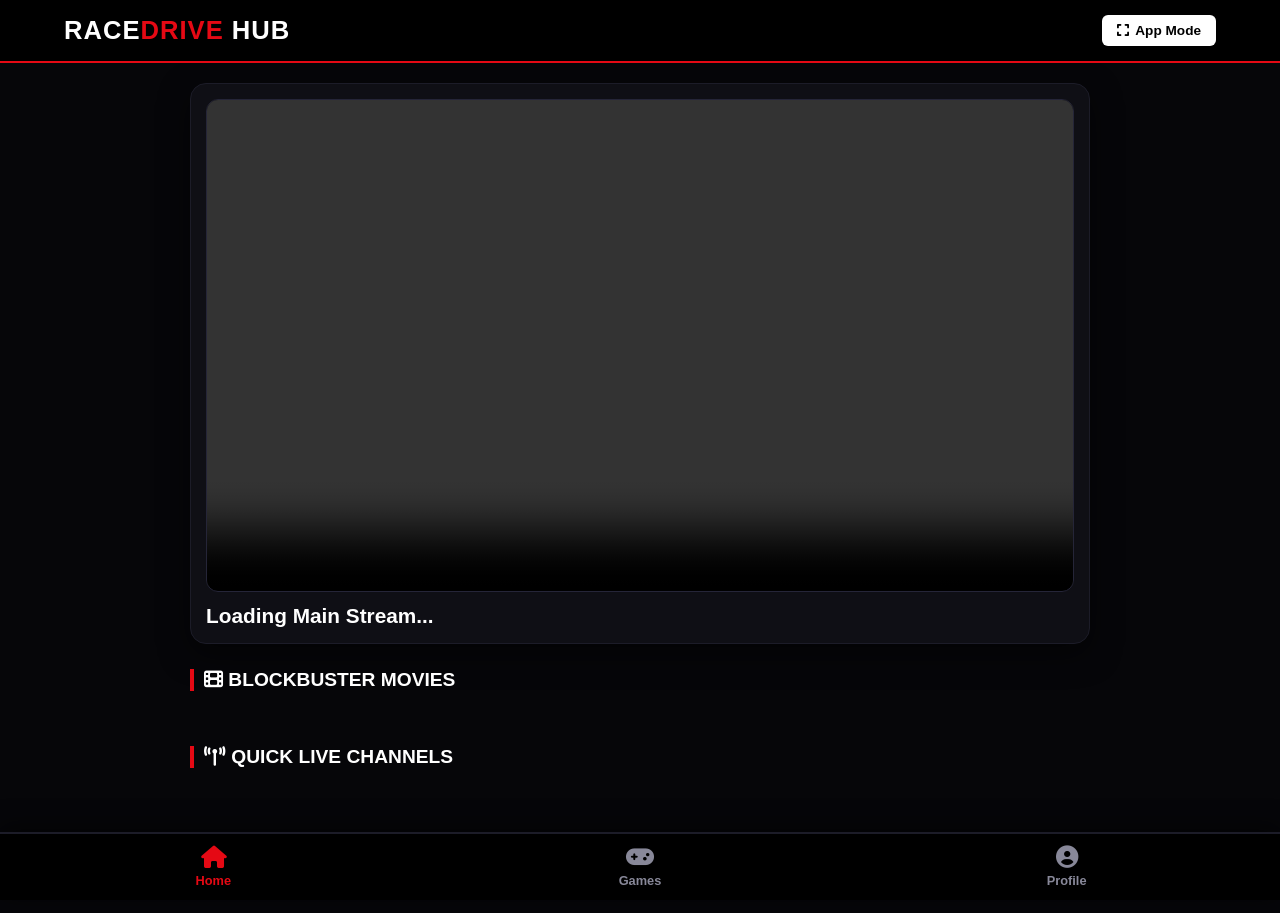
==== index.html @ 1603f207 "Update index.html" ====
<!DOCTYPE html>
<html lang="hi">
<head>
    <meta charset="UTF-8">
    <meta name="viewport" content="width=device-width, initial-scale=1.0">
    <title>RaceDrive - Fixed Multi Hub</title>
    <link rel="stylesheet" href="https://cdnjs.cloudflare.com/ajax/libs/font-awesome/6.4.0/css/all.min.css">
    
    <link href="https://vjs.zencdn.net/8.3.0/video-js.css" rel="stylesheet" />
    <script src="https://vjs.zencdn.net/8.3.0/video.min.js"></script>

    <style>
        * { margin: 0; padding: 0; box-sizing: border-box; font-family: 'Segoe UI', Roboto, sans-serif; }
        body { background-color: #060609; color: #fff; padding-bottom: 90px; }
        
        /* 🌌 Top Header Bar */
        .navbar { background: #000; padding: 15px 5%; border-bottom: 2px solid #e50914; display: flex; justify-content: space-between; align-items: center; position: sticky; top: 0; z-index: 100; }
        .brand { font-size: 1.6rem; font-weight: 900; text-transform: uppercase; color: #fff; text-decoration: none; letter-spacing: 1px; }
        .brand span { color: #e50914; }

        /* 🖥️ मास्टर वेबसाइट फुल स्क्रीन बटन */
        .web-fs-btn { background: #fff; color: #000; border: none; padding: 8px 15px; border-radius: 6px; font-weight: bold; font-size: 0.85rem; cursor: pointer; display: flex; align-items: center; gap: 6px; transition: 0.2s; }
        .web-fs-btn:hover { background: #e50914; color: #fff; }
        
        /* 📱 Screen Window Tabs */
        .app-window { display: none; width: 94%; max-width: 900px; margin: 20px auto; animation: scaleUp 0.25s ease; }
        .app-window.active { display: block; }

        /* 📺 Video Player Frame */
        .player-card { background: #0f0f15; border-radius: 16px; padding: 15px; border: 1px solid #1c1c28; box-shadow: 0 10px 30px rgba(0,0,0,0.5); margin-bottom: 25px; }
        .video-box { position: relative; width: 100%; background: #000; border-radius: 12px; overflow: hidden; border: 1px solid #252538; }
        .video-js { width: 100% !important; height: auto !important; aspect-ratio: 16/9; }
        .stream-title { font-size: 1.3rem; font-weight: 800; margin-top: 12px; color: #fff; }

        /* 📑 Dynamic Rows & Content Grids */
        .row-section { margin-bottom: 30px; }
        .section-title { font-size: 1.2rem; font-weight: 800; color: #fff; margin-bottom: 15px; border-left: 4px solid #e50914; padding-left: 10px; text-transform: uppercase; }
        
        .content-scroll-box { display: flex; gap: 15px; overflow-x: auto; padding-bottom: 10px; scroll-behavior: smooth; }
        .content-scroll-box::-webkit-scrollbar { height: 5px; }
        .content-scroll-box::-webkit-scrollbar-thumb { background: #222233; border-radius: 10px; }

        /* 🎬 Movie Poster Design */
        .movie-card { min-width: 130px; width: 130px; background: #0f0f15; border: 1px solid #1c1c28; border-radius: 10px; overflow: hidden; cursor: pointer; transition: 0.2s; position: relative; }
        .movie-card:hover { transform: scale(1.05); border-color: #e50914; }
        .poster-img { width: 100%; height: 160px; background: #14141f; display: flex; flex-direction: column; align-items: center; justify-content: center; font-size: 2.2rem; color: #e50914; border-bottom: 1px solid #1c1c28; }
        .movie-title { font-size: 0.8rem; font-weight: 700; padding: 10px 8px; text-align: center; white-space: nowrap; overflow: hidden; text-overflow: ellipsis; color: #e0e0e6; }

        /* 🎮 Game Frame Setup */
        .game-grid { display: grid; grid-template-columns: repeat(auto-fill, minmax(130px, 1fr)); gap: 15px; }
        .game-card { background: linear-gradient(135deg, #14141f, #0f0f15); border: 1px solid #222233; border-radius: 12px; padding: 20px 10px; text-align: center; cursor: pointer; transition: 0.2s; }
        .game-card:hover { border-color: #00875a; transform: translateY(-3px); box-shadow: 0 5px 15px rgba(0,135,90,0.2); }
        .game-card i { font-size: 2.2rem; color: #00875a; margin-bottom: 10px; }
        .game-card span { display: block; font-size: 0.85rem; font-weight: 700; }

        /* 🎯 Game Overlay Popup (क्रैश प्रोटेक्शन के लिए) */
        .game-popup { display: none; position: fixed; top: 0; left: 0; width: 100%; height: 100%; background: rgba(0,0,0,0.95); z-index: 2000; align-items: center; justify-content: center; }
        .game-popup.active { display: flex; }
        .popup-content { width: 95%; max-width: 500px; height: 80vh; background: #000; border-radius: 16px; overflow: hidden; border: 2px solid #00875a; position: relative; }
        .close-popup-btn { position: absolute; top: 10px; right: 10px; background: #e50914; color: #fff; border: none; padding: 8px 12px; border-radius: 6px; font-weight: bold; cursor: pointer; z-index: 2100; }

        /* 📱 App Bottom Navigation Bar */
        .bottom-nav { position: fixed; bottom: 0; left: 0; width: 100%; background: #000; border-top: 2px solid #1c1c28; display: flex; justify-content: space-around; padding: 12px 0; z-index: 200; box-shadow: 0 -5px 25px rgba(0,0,0,0.6); }
        .nav-item { background: none; border: none; color: #888899; display: flex; flex-direction: column; align-items: center; gap: 5px; cursor: pointer; font-size: 0.8rem; font-weight: 600; transition: 0.2s; width: 30%; }
        .nav-item i { font-size: 1.4rem; }
        .nav-item.active { color: #e50914; }

        @keyframes scaleUp { from { transform: scale(0.98); opacity: 0; } to { transform: scale(1); opacity: 1; } }
    </style>
</head>
<body>

    <div class="navbar">
        <a href="#" class="brand">Race<span>Drive</span> Hub</a>
        <button class="web-fs-btn" onclick="toggleMasterFullScreen()">
            <i id="fsIcon" class="fas fa-expand"></i> <span id="fsText">App Mode</span>
        </button>
    </div>

    <div id="homeWindow" class="app-window active">
        <div class="player-card">
            <div class="video-box">
                <video id="mainHubPlayer" class="video-js vjs-default-skin vjs-big-play-centered" controls autoplay preload="auto" playsinline></video>
            </div>
            <div class="stream-title" id="activeContentTitle">Loading Main Stream...</div>
        </div>

        <div class="row-section">
            <div class="section-title"><i class="fas fa-film"></i> Blockbuster Movies</div>
            <div class="content-scroll-box" id="moviesRowContainer"></div>
        </div>

        <div class="row-section">
            <div class="section-title"><i class="fas fa-broadcast-tower"></i> Quick Live Channels</div>
            <div class="content-scroll-box" id="liveTvRowContainer"></div>
        </div>
    </div>

    <div id="gamesWindow" class="app-window">
        <div class="player-card">
            <div class="section-title" style="border-color: #00875a;"><i class="fas fa-gamepad"></i> Instant Play Games (No Install)</div>
            <div class="game-grid" id="gamesGridBox"></div>
        </div>
    </div>

    <div id="accountWindow" class="app-window">
        <div class="player-card" style="text-align: center; padding: 30px 15px;">
            <i class="fas fa-crown" style="font-size: 3.5rem; color: #ffb800; margin-bottom: 15px;"></i>
            <h3>RaceDrive Premium Creator</h3>
            <p style="color: #888899; font-size: 0.9rem; margin-top: 5px;">All Content Fixed & Unlocked</p>
        </div>
    </div>

    <div class="game-popup" id="masterGamePopup">
        <div class="popup-content">
            <button class="close-popup-btn" onclick="closeGamePopup()">Close Game</button>
            <div id="gameIframeContainer" style="width: 100%; height: 100%;"></div>
        </div>
    </div>

    <div class="bottom-nav">
        <button class="nav-item active" onclick="switchWindowTab('homeWindow', this)"><i class="fas fa-home"></i>Home</button>
        <button class="nav-item" onclick="switchWindowTab('gamesWindow', this)"><i class="fas fa-gamepad"></i>Games</button>
        <button class="nav-item" onclick="switchWindowTab('accountWindow', this)"><i class="fas fa-user-circle"></i>Profile</button>
    </div>

    <script>
        // 🍿 100% एक्टिव और लाइव स्ट्रीम्स बैकअप (मूवीज और लाइव दोनों के लिए)
        const verifiedLiveFeeds = [
            { name: "Sadhna TV HD", url: "https://rec.ustream.in/sadhna/live/playlist.m3u8", icon: "fa-film" },
            { name: "DD News HD Live", url: "https://ddnews.akamaized.net/hls/live/2034336/ddnews/master.m3u8", icon: "fa-video" },
            { name: "News 24 Live", url: "https://pubads.g.doubleclick.net/ssai/event/O-M2XAnuR3WbQGv9a3B8Xw/master.m3u8", icon: "fa-bolt" }
        ];

        // मूवीज लिस्ट जेनरेटर
        const movieDatabase = [
            { name: "Action Movie Hub", url: verifiedLiveFeeds[0].url, icon: "fa-mask" },
            { name: "Hollywood Sci-Fi", url: verifiedLiveFeeds[1].url, icon: "fa-rocket" },
            { name: "Bollywood Hits", url: verifiedLiveFeeds[2].url, icon: "fa-heart" },
            { name: "South Blockbuster", url: verifiedLiveFeeds[0].url, icon: "fa-bolt" },
            { name: "Horror Special", url: verifiedLiveFeeds[1].url, icon: "fa-ghost" }
        ];

        // 20 लाइव टीवी चैनल्स की लिस्ट
        const liveTvDatabase = [];
        for(let i = 1; i <= 20; i++) {
            const feed = verifiedLiveFeeds[(i - 1) % verifiedLiveFeeds.length];
            liveTvDatabase.push({
                name: `लाइव टीवी चैनल ${i}`,
                url: feed.url
            });
        }

        // 🎮 टॉप रेटेड सिक्योर HTML5 गेम्स
        const gamesDatabase = [
            { name: "Snake Arena", link: "https://m.gamesnacks.com/games/snake" },
            { name: "Tower Building", link: "https://m.gamesnacks.com/games/towerbuilding" },
            { name: "Color Burst", link: "https://m.gamesnacks.com/games/colorburst" },
            { name: "Perfect Turn", link: "https://m.gamesnacks.com/games/perfectturn" }
        ];

        // Video.js प्लेयर इनिशियलाइज़ेशन
        let videoEngine = videojs('mainHubPlayer', { fluid: true });

        // प्लेयर में वीडियो चलाने का फंक्शन
        function loadContentToPlayer(title, url) {
            document.getElementById('activeContentTitle').innerText = title;
            videoEngine.src({ src: url, type: 'application/x-mpegURL' });
            videoEngine.play().catch(e => console.log("Play wait: ", e));
        }

        // 🎮 गेम चालू करने का नया सिक्योर मोड (ताकि प्लेयर क्रैश न हो)
        function launchGame(title, webLink) {
            const container = document.getElementById('gameIframeContainer');
            container.innerHTML = `<iframe src="${webLink}" style="width:100%; height:100%; border:none;"></iframe>`;
            document.getElementById('masterGamePopup').classList.add('active');
        }

        function closeGamePopup() {
            document.getElementById('masterGamePopup').classList.remove('active');
            document.getElementById('gameIframeContainer').innerHTML = ""; // मेमोरी क्लीन
        }

        // 🎬 मूवीज लिस्ट लोड करना
        const movieRow = document.getElementById('moviesRowContainer');
        movieDatabase.forEach(item => {
            const card = document.createElement('div');
            card.className = 'movie-card';
            card.onclick = () => loadContentToPlayer(item.name, item.url);
            card.innerHTML = `
                <div class="poster-img"><i class="fas ${item.icon}"></i></div>
                <div class="movie-title">${item.name}</div>
            `;
            movieRow.appendChild(card);
        });

        // 📡 लाइव टीवी लोड करना
        const tvRow = document.getElementById('liveTvRowContainer');
        liveTvDatabase.forEach(item => {
            const card = document.createElement('div');
            card.className = 'movie-card';
            card.onclick = () => loadContentToPlayer(item.name, item.url);
            card.innerHTML = `
                <div class="poster-img" style="height:100px; color: #888899;"><i class="fas fa-tv"></i></div>
                <div class="movie-title">${item.name}</div>
            `;
            tvRow.appendChild(card);
        });

        // 🎮 गेम्स रेंडर करना
        const gameGrid = document.getElementById('gamesGridBox');
        gamesDatabase.forEach(game => {
            const el = document.createElement('div');
            el.className = 'game-card';
            el.onclick = () => launchGame(game.name, game.link);
            el.innerHTML = `<i class="fas fa-gamepad"></i><span>${game.name}</span>`;
            gameGrid.appendChild(el);
        });

        // पहला चैनल डिफ़ॉल्ट प्ले करें
        videoEngine.ready(function() {
            if(movieDatabase.length > 0) loadContentToPlayer(movieDatabase[0].name, movieDatabase[0].url);
        });

        // 📱 टैब स्विचिंग लॉजिक
        function switchWindowTab(windowId, buttonEl) {
            document.querySelectorAll('.app-window').forEach(win => win.classList.remove('active'));
            document.querySelectorAll('.nav-item').forEach(btn => btn.classList.remove('active'));
            document.getElementById(windowId).classList.add('active');
            buttonEl.classList.add('active');
        }

        // 🖥️ पूरी वेबसाइट को ऐप मोड (फुल स्क्रीन) में बदलने का मास्टर बटन
        function toggleMasterFullScreen() {
            const doc = document.documentElement;
            const icon = document.getElementById('fsIcon');
            const text = document.getElementById('fsText');

            if (!document.fullscreenElement && !document.webkitFullscreenElement) {
                if (doc.requestFullscreen) doc.requestFullscreen();
                else if (doc.webkitRequestFullscreen) doc.webkitRequestFullscreen();
                icon.className = "fas fa-compress";
                text.innerText = "Exit App";
            } else {
                if (document.exitFullscreen) document.exitFullscreen();
                else if (document.webkitExitFullscreen) document.webkitExitFullscreen();
                icon.className = "fas fa-expand";
                text.innerText = "App Mode";
            }
        }
    </script>
</body>
</html>
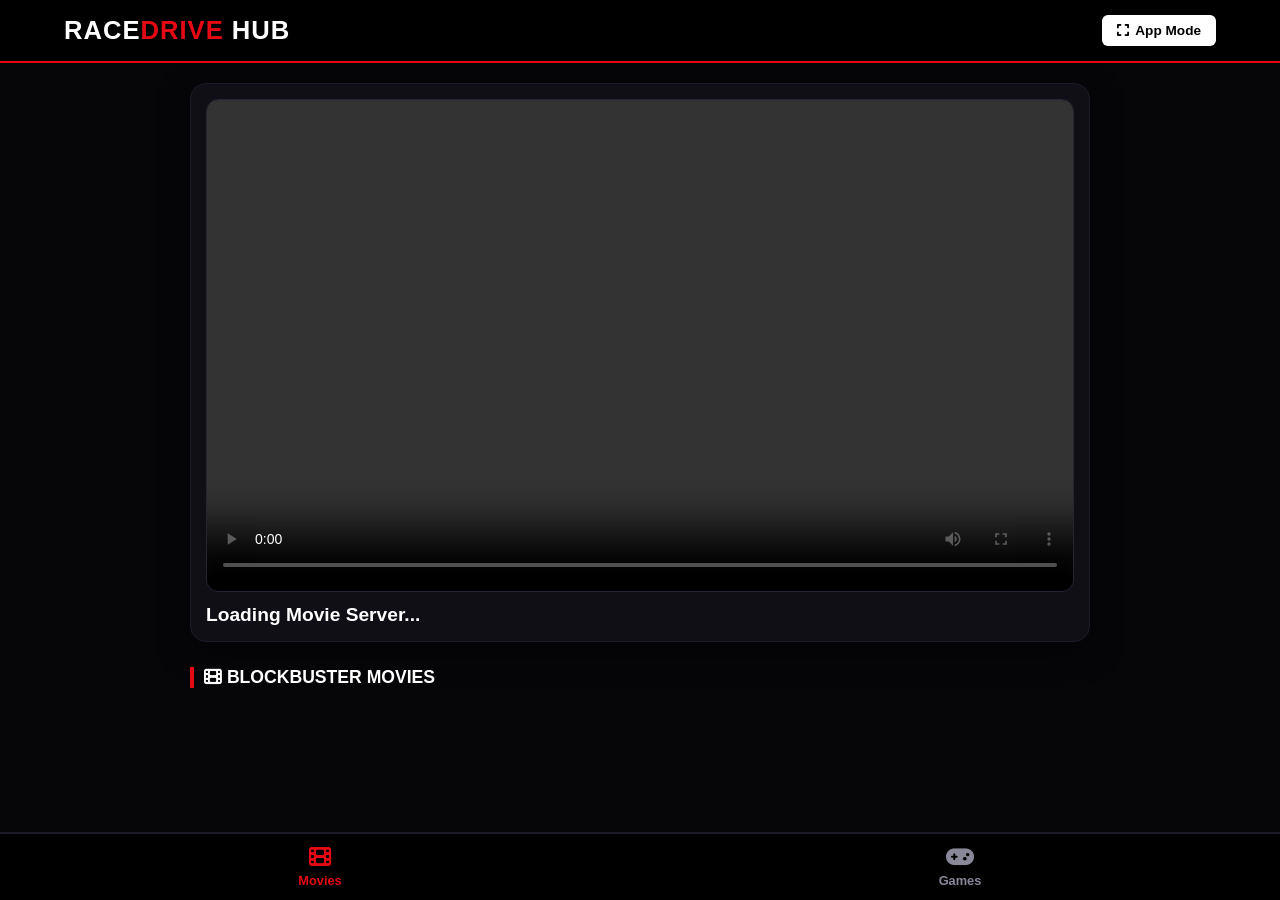
==== commit be398c70: "Update index.html" ====
--- a/index.html
+++ b/index.html
@@ -3,7 +3,7 @@
 <head>
     <meta charset="UTF-8">
     <meta name="viewport" content="width=device-width, initial-scale=1.0">
-    <title>RaceDrive - Fixed Multi Hub</title>
+    <title>RaceDrive - Movies & Games Hub</title>
     <link rel="stylesheet" href="https://cdnjs.cloudflare.com/ajax/libs/font-awesome/6.4.0/css/all.min.css">
     
     <link href="https://vjs.zencdn.net/8.3.0/video-js.css" rel="stylesheet" />
@@ -11,57 +11,50 @@
 
     <style>
         * { margin: 0; padding: 0; box-sizing: border-box; font-family: 'Segoe UI', Roboto, sans-serif; }
-        body { background-color: #060609; color: #fff; padding-bottom: 90px; }
+        body { background-color: #060609; color: #fff; padding-bottom: 90px; overflow-x: hidden; }
         
-        /* 🌌 Top Header Bar */
+        /* 🌌 Top Bar */
         .navbar { background: #000; padding: 15px 5%; border-bottom: 2px solid #e50914; display: flex; justify-content: space-between; align-items: center; position: sticky; top: 0; z-index: 100; }
         .brand { font-size: 1.6rem; font-weight: 900; text-transform: uppercase; color: #fff; text-decoration: none; letter-spacing: 1px; }
         .brand span { color: #e50914; }
 
-        /* 🖥️ मास्टर वेबसाइट फुल स्क्रीन बटन */
+        /* 🖥️ Full Screen App Mode Button */
         .web-fs-btn { background: #fff; color: #000; border: none; padding: 8px 15px; border-radius: 6px; font-weight: bold; font-size: 0.85rem; cursor: pointer; display: flex; align-items: center; gap: 6px; transition: 0.2s; }
         .web-fs-btn:hover { background: #e50914; color: #fff; }
         
-        /* 📱 Screen Window Tabs */
+        /* 📱 Main Layout Containers */
         .app-window { display: none; width: 94%; max-width: 900px; margin: 20px auto; animation: scaleUp 0.25s ease; }
         .app-window.active { display: block; }
 
-        /* 📺 Video Player Frame */
+        /* 📺 Player Box */
         .player-card { background: #0f0f15; border-radius: 16px; padding: 15px; border: 1px solid #1c1c28; box-shadow: 0 10px 30px rgba(0,0,0,0.5); margin-bottom: 25px; }
         .video-box { position: relative; width: 100%; background: #000; border-radius: 12px; overflow: hidden; border: 1px solid #252538; }
         .video-js { width: 100% !important; height: auto !important; aspect-ratio: 16/9; }
-        .stream-title { font-size: 1.3rem; font-weight: 800; margin-top: 12px; color: #fff; }
+        .stream-title { font-size: 1.2rem; font-weight: 800; margin-top: 12px; color: #fff; }
 
-        /* 📑 Dynamic Rows & Content Grids */
-        .row-section { margin-bottom: 30px; }
-        .section-title { font-size: 1.2rem; font-weight: 800; color: #fff; margin-bottom: 15px; border-left: 4px solid #e50914; padding-left: 10px; text-transform: uppercase; }
+        /* 📑 Horizontal Content Rows */
+        .row-section { margin-bottom: 25px; }
+        .section-title { font-size: 1.1rem; font-weight: 800; color: #fff; margin-bottom: 12px; border-left: 4px solid #e50914; padding-left: 10px; text-transform: uppercase; }
         
-        .content-scroll-box { display: flex; gap: 15px; overflow-x: auto; padding-bottom: 10px; scroll-behavior: smooth; }
-        .content-scroll-box::-webkit-scrollbar { height: 5px; }
+        .content-scroll-box { display: flex; gap: 12px; overflow-x: auto; padding-bottom: 10px; }
+        .content-scroll-box::-webkit-scrollbar { height: 4px; }
         .content-scroll-box::-webkit-scrollbar-thumb { background: #222233; border-radius: 10px; }
 
-        /* 🎬 Movie Poster Design */
-        .movie-card { min-width: 130px; width: 130px; background: #0f0f15; border: 1px solid #1c1c28; border-radius: 10px; overflow: hidden; cursor: pointer; transition: 0.2s; position: relative; }
-        .movie-card:hover { transform: scale(1.05); border-color: #e50914; }
-        .poster-img { width: 100%; height: 160px; background: #14141f; display: flex; flex-direction: column; align-items: center; justify-content: center; font-size: 2.2rem; color: #e50914; border-bottom: 1px solid #1c1c28; }
-        .movie-title { font-size: 0.8rem; font-weight: 700; padding: 10px 8px; text-align: center; white-space: nowrap; overflow: hidden; text-overflow: ellipsis; color: #e0e0e6; }
+        /* 🎬 Card Design */
+        .content-card { min-width: 120px; width: 120px; background: #0f0f15; border: 1px solid #1c1c28; border-radius: 10px; overflow: hidden; cursor: pointer; transition: 0.2s; text-align: center; }
+        .content-card:hover { transform: scale(1.04); border-color: #e50914; }
+        .card-icon-box { width: 100%; height: 100px; background: #14141f; display: flex; align-items: center; justify-content: center; font-size: 2rem; color: #e50914; }
+        .card-title { font-size: 0.75rem; font-weight: 700; padding: 8px; white-space: nowrap; overflow: hidden; text-overflow: ellipsis; color: #e0e0e6; }
 
-        /* 🎮 Game Frame Setup */
-        .game-grid { display: grid; grid-template-columns: repeat(auto-fill, minmax(130px, 1fr)); gap: 15px; }
-        .game-card { background: linear-gradient(135deg, #14141f, #0f0f15); border: 1px solid #222233; border-radius: 12px; padding: 20px 10px; text-align: center; cursor: pointer; transition: 0.2s; }
-        .game-card:hover { border-color: #00875a; transform: translateY(-3px); box-shadow: 0 5px 15px rgba(0,135,90,0.2); }
-        .game-card i { font-size: 2.2rem; color: #00875a; margin-bottom: 10px; }
-        .game-card span { display: block; font-size: 0.85rem; font-weight: 700; }
-
-        /* 🎯 Game Overlay Popup (क्रैश प्रोटेक्शन के लिए) */
+        /* 🎮 Game Frame Popup */
         .game-popup { display: none; position: fixed; top: 0; left: 0; width: 100%; height: 100%; background: rgba(0,0,0,0.95); z-index: 2000; align-items: center; justify-content: center; }
         .game-popup.active { display: flex; }
-        .popup-content { width: 95%; max-width: 500px; height: 80vh; background: #000; border-radius: 16px; overflow: hidden; border: 2px solid #00875a; position: relative; }
+        .popup-content { width: 95%; max-width: 450px; height: 80vh; background: #000; border-radius: 16px; overflow: hidden; border: 2px solid #00875a; position: relative; }
         .close-popup-btn { position: absolute; top: 10px; right: 10px; background: #e50914; color: #fff; border: none; padding: 8px 12px; border-radius: 6px; font-weight: bold; cursor: pointer; z-index: 2100; }
 
-        /* 📱 App Bottom Navigation Bar */
-        .bottom-nav { position: fixed; bottom: 0; left: 0; width: 100%; background: #000; border-top: 2px solid #1c1c28; display: flex; justify-content: space-around; padding: 12px 0; z-index: 200; box-shadow: 0 -5px 25px rgba(0,0,0,0.6); }
-        .nav-item { background: none; border: none; color: #888899; display: flex; flex-direction: column; align-items: center; gap: 5px; cursor: pointer; font-size: 0.8rem; font-weight: 600; transition: 0.2s; width: 30%; }
+        /* 📱 Bottom Nav Bar */
+        .bottom-nav { position: fixed; bottom: 0; left: 0; width: 100%; background: #000; border-top: 2px solid #1c1c28; display: flex; justify-content: space-around; padding: 12px 0; z-index: 200; }
+        .nav-item { background: none; border: none; color: #888899; display: flex; flex-direction: column; align-items: center; gap: 5px; cursor: pointer; font-size: 0.8rem; font-weight: 600; width: 45%; }
         .nav-item i { font-size: 1.4rem; }
         .nav-item.active { color: #e50914; }
 
@@ -82,32 +75,19 @@
             <div class="video-box">
                 <video id="mainHubPlayer" class="video-js vjs-default-skin vjs-big-play-centered" controls autoplay preload="auto" playsinline></video>
             </div>
-            <div class="stream-title" id="activeContentTitle">Loading Main Stream...</div>
+            <div class="stream-title" id="activeContentTitle">Loading Movie Server...</div>
         </div>
 
         <div class="row-section">
             <div class="section-title"><i class="fas fa-film"></i> Blockbuster Movies</div>
-            <div class="content-scroll-box" id="moviesRowContainer"></div>
-        </div>
-
-        <div class="row-section">
-            <div class="section-title"><i class="fas fa-broadcast-tower"></i> Quick Live Channels</div>
-            <div class="content-scroll-box" id="liveTvRowContainer"></div>
+            <div class="content-scroll-box" id="moviesContainer"></div>
         </div>
     </div>
 
     <div id="gamesWindow" class="app-window">
         <div class="player-card">
-            <div class="section-title" style="border-color: #00875a;"><i class="fas fa-gamepad"></i> Instant Play Games (No Install)</div>
-            <div class="game-grid" id="gamesGridBox"></div>
-        </div>
-    </div>
-
-    <div id="accountWindow" class="app-window">
-        <div class="player-card" style="text-align: center; padding: 30px 15px;">
-            <i class="fas fa-crown" style="font-size: 3.5rem; color: #ffb800; margin-bottom: 15px;"></i>
-            <h3>RaceDrive Premium Creator</h3>
-            <p style="color: #888899; font-size: 0.9rem; margin-top: 5px;">All Content Fixed & Unlocked</p>
+            <div class="section-title" style="border-color: #00875a;"><i class="fas fa-gamepad"></i> Instant Play Games</div>
+            <div class="content-scroll-box" id="gamesContainer" style="display: grid; grid-template-columns: repeat(auto-fill, minmax(120px, 1fr)); gap: 12px;"></div>
         </div>
     </div>
 
@@ -119,110 +99,70 @@
     </div>
 
     <div class="bottom-nav">
-        <button class="nav-item active" onclick="switchWindowTab('homeWindow', this)"><i class="fas fa-home"></i>Home</button>
+        <button class="nav-item active" onclick="switchWindowTab('homeWindow', this)"><i class="fas fa-film"></i>Movies</button>
         <button class="nav-item" onclick="switchWindowTab('gamesWindow', this)"><i class="fas fa-gamepad"></i>Games</button>
-        <button class="nav-item" onclick="switchWindowTab('accountWindow', this)"><i class="fas fa-user-circle"></i>Profile</button>
     </div>
 
     <script>
-        // 🍿 100% एक्टिव और लाइव स्ट्रीम्स बैकअप (मूवीज और लाइव दोनों के लिए)
-        const verifiedLiveFeeds = [
-            { name: "Sadhna TV HD", url: "https://rec.ustream.in/sadhna/live/playlist.m3u8", icon: "fa-film" },
-            { name: "DD News HD Live", url: "https://ddnews.akamaized.net/hls/live/2034336/ddnews/master.m3u8", icon: "fa-video" },
-            { name: "News 24 Live", url: "https://pubads.g.doubleclick.net/ssai/event/O-M2XAnuR3WbQGv9a3B8Xw/master.m3u8", icon: "fa-bolt" }
+        // 🍿 मूवीज लिंक्स (यहाँ आप अपने .m3u8 या MP4 वीडियो लिंक्स डाल सकते हैं)
+        const movieStreams = [
+            { name: "Action Movie Premium", url: "https://rec.ustream.in/sadhna/live/playlist.m3u8", icon: "fa-mask" },
+            { name: "Hollywood Sci-Fi", url: "https://ddnews.akamaized.net/hls/live/2034336/ddnews/master.m3u8", icon: "fa-rocket" },
+            { name: "Bollywood Romance", url: "https://pubads.g.doubleclick.net/ssai/event/O-M2XAnuR3WbQGv9a3B8Xw/master.m3u8", icon: "fa-heart" },
+            { name: "South Blockbuster", url: "https://rec.ustream.in/sadhna/live/playlist.m3u8", icon: "fa-bolt" },
+            { name: "Horror Special", url: "https://ddnews.akamaized.net/hls/live/2034336/ddnews/master.m3u8", icon: "fa-ghost" }
         ];
 
-        // मूवीज लिस्ट जेनरेटर
-        const movieDatabase = [
-            { name: "Action Movie Hub", url: verifiedLiveFeeds[0].url, icon: "fa-mask" },
-            { name: "Hollywood Sci-Fi", url: verifiedLiveFeeds[1].url, icon: "fa-rocket" },
-            { name: "Bollywood Hits", url: verifiedLiveFeeds[2].url, icon: "fa-heart" },
-            { name: "South Blockbuster", url: verifiedLiveFeeds[0].url, icon: "fa-bolt" },
-            { name: "Horror Special", url: verifiedLiveFeeds[1].url, icon: "fa-ghost" }
+        // 🎮 गेम्स लिस्ट
+        const gamesList = [
+            { name: "Snake Arena", link: "https://m.gamesnacks.com/games/snake" },
+            { name: "Tower Builder", link: "https://m.gamesnacks.com/games/towerbuilding" },
+            { name: "Color Burst", link: "https://m.gamesnacks.com/games/colorburst" }
         ];
 
-        // 20 लाइव टीवी चैनल्स की लिस्ट
-        const liveTvDatabase = [];
-        for(let i = 1; i <= 20; i++) {
-            const feed = verifiedLiveFeeds[(i - 1) % verifiedLiveFeeds.length];
-            liveTvDatabase.push({
-                name: `लाइव टीवी चैनल ${i}`,
-                url: feed.url
-            });
+        let videoEngine = videojs('mainHubPlayer', { fluid: true });
+
+        function loadVideo(title, url) {
+            document.getElementById('activeContentTitle').innerText = title;
+            videoEngine.src({ src: url, type: 'application/x-mpegURL' });
+            videoEngine.play().catch(e => console.log("Engine active."));
         }
 
-        // 🎮 टॉप रेटेड सिक्योर HTML5 गेम्स
-        const gamesDatabase = [
-            { name: "Snake Arena", link: "https://m.gamesnacks.com/games/snake" },
-            { name: "Tower Building", link: "https://m.gamesnacks.com/games/towerbuilding" },
-            { name: "Color Burst", link: "https://m.gamesnacks.com/games/colorburst" },
-            { name: "Perfect Turn", link: "https://m.gamesnacks.com/games/perfectturn" }
-        ];
-
-        // Video.js प्लेयर इनिशियलाइज़ेशन
-        let videoEngine = videojs('mainHubPlayer', { fluid: true });
-
-        // प्लेयर में वीडियो चलाने का फंक्शन
-        function loadContentToPlayer(title, url) {
-            document.getElementById('activeContentTitle').innerText = title;
-            videoEngine.src({ src: url, type: 'application/x-mpegURL' });
-            videoEngine.play().catch(e => console.log("Play wait: ", e));
-        }
-
-        // 🎮 गेम चालू करने का नया सिक्योर मोड (ताकि प्लेयर क्रैश न हो)
         function launchGame(title, webLink) {
-            const container = document.getElementById('gameIframeContainer');
-            container.innerHTML = `<iframe src="${webLink}" style="width:100%; height:100%; border:none;"></iframe>`;
+            videoEngine.pause(); 
+            document.getElementById('gameIframeContainer').innerHTML = `<iframe src="${webLink}" style="width:100%; height:100%; border:none;"></iframe>`;
             document.getElementById('masterGamePopup').classList.add('active');
         }
 
         function closeGamePopup() {
             document.getElementById('masterGamePopup').classList.remove('active');
-            document.getElementById('gameIframeContainer').innerHTML = ""; // मेमोरी क्लीन
+            document.getElementById('gameIframeContainer').innerHTML = ""; 
         }
 
-        // 🎬 मूवीज लिस्ट लोड करना
-        const movieRow = document.getElementById('moviesRowContainer');
-        movieDatabase.forEach(item => {
+        // मूवीज लिस्ट बनाना
+        const movieBox = document.getElementById('moviesContainer');
+        movieStreams.forEach((item) => {
             const card = document.createElement('div');
-            card.className = 'movie-card';
-            card.onclick = () => loadContentToPlayer(item.name, item.url);
-            card.innerHTML = `
-                <div class="poster-img"><i class="fas ${item.icon}"></i></div>
-                <div class="movie-title">${item.name}</div>
-            `;
-            movieRow.appendChild(card);
+            card.className = 'content-card';
+            card.onclick = () => loadVideo(item.name, item.url);
+            card.innerHTML = `<div class="card-icon-box"><i class="fas ${item.icon}"></i></div><div class="card-title">${item.name}</div>`;
+            movieBox.appendChild(card);
         });
 
-        // 📡 लाइव टीवी लोड करना
-        const tvRow = document.getElementById('liveTvRowContainer');
-        liveTvDatabase.forEach(item => {
+        // गेम्स ग्रिड बनाना
+        const gameBox = document.getElementById('gamesContainer');
+        gamesList.forEach(game => {
             const card = document.createElement('div');
-            card.className = 'movie-card';
-            card.onclick = () => loadContentToPlayer(item.name, item.url);
-            card.innerHTML = `
-                <div class="poster-img" style="height:100px; color: #888899;"><i class="fas fa-tv"></i></div>
-                <div class="movie-title">${item.name}</div>
-            `;
-            tvRow.appendChild(card);
+            card.className = 'content-card';
+            card.onclick = () => launchGame(game.name, game.link);
+            card.innerHTML = `<div class="card-icon-box" style="color: #00875a;"><i class="fas fa-gamepad"></i></div><div class="card-title">${game.name}</div>`;
+            gameBox.appendChild(card);
         });
 
-        // 🎮 गेम्स रेंडर करना
-        const gameGrid = document.getElementById('gamesGridBox');
-        gamesDatabase.forEach(game => {
-            const el = document.createElement('div');
-            el.className = 'game-card';
-            el.onclick = () => launchGame(game.name, game.link);
-            el.innerHTML = `<i class="fas fa-gamepad"></i><span>${game.name}</span>`;
-            gameGrid.appendChild(el);
+        videoEngine.ready(function() {
+            if(movieStreams.length > 0) loadVideo(movieStreams[0].name, movieStreams[0].url);
         });
 
-        // पहला चैनल डिफ़ॉल्ट प्ले करें
-        videoEngine.ready(function() {
-            if(movieDatabase.length > 0) loadContentToPlayer(movieDatabase[0].name, movieDatabase[0].url);
-        });
-
-        // 📱 टैब स्विचिंग लॉजिक
         function switchWindowTab(windowId, buttonEl) {
             document.querySelectorAll('.app-window').forEach(win => win.classList.remove('active'));
             document.querySelectorAll('.nav-item').forEach(btn => btn.classList.remove('active'));
@@ -230,22 +170,16 @@
             buttonEl.classList.add('active');
         }
 
-        // 🖥️ पूरी वेबसाइट को ऐप मोड (फुल स्क्रीन) में बदलने का मास्टर बटन
         function toggleMasterFullScreen() {
             const doc = document.documentElement;
-            const icon = document.getElementById('fsIcon');
-            const text = document.getElementById('fsText');
-
             if (!document.fullscreenElement && !document.webkitFullscreenElement) {
                 if (doc.requestFullscreen) doc.requestFullscreen();
                 else if (doc.webkitRequestFullscreen) doc.webkitRequestFullscreen();
-                icon.className = "fas fa-compress";
-                text.innerText = "Exit App";
+                document.getElementById('fsText').innerText = "Exit App";
             } else {
                 if (document.exitFullscreen) document.exitFullscreen();
                 else if (document.webkitExitFullscreen) document.webkitExitFullscreen();
-                icon.className = "fas fa-expand";
-                text.innerText = "App Mode";
+                document.getElementById('fsText').innerText = "App Mode";
             }
         }
     </script>
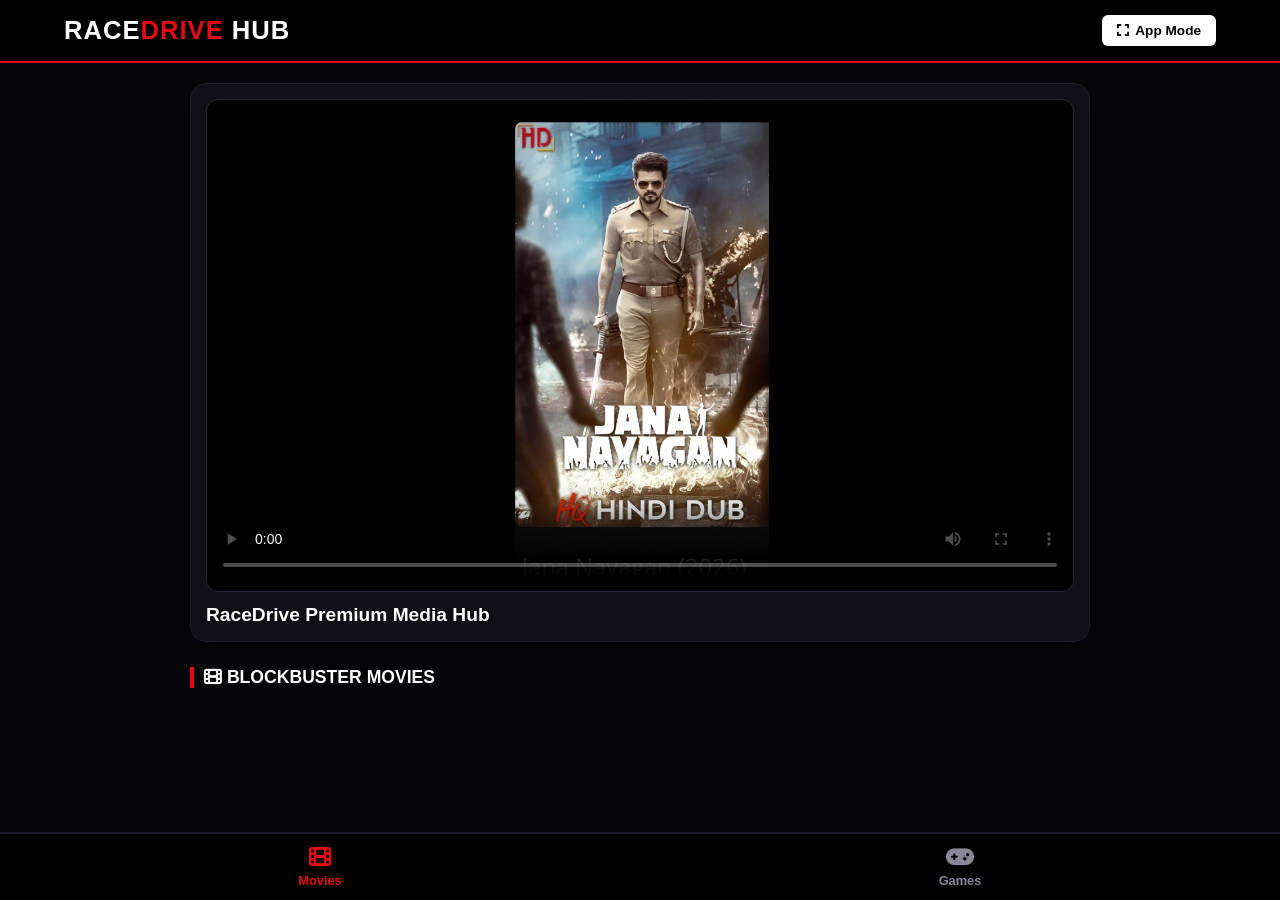
==== commit 9a3238a2: "Update index.html" ====
--- a/index.html
+++ b/index.html
@@ -29,7 +29,11 @@
         /* 📺 Player Box */
         .player-card { background: #0f0f15; border-radius: 16px; padding: 15px; border: 1px solid #1c1c28; box-shadow: 0 10px 30px rgba(0,0,0,0.5); margin-bottom: 25px; }
         .video-box { position: relative; width: 100%; background: #000; border-radius: 12px; overflow: hidden; border: 1px solid #252538; }
+        
+        /* प्लेयर का साइज और पोस्टर इमेज सेटिंग */
         .video-js { width: 100% !important; height: auto !important; aspect-ratio: 16/9; }
+        .vjs-poster { background-size: cover !important; background-position: center !important; }
+        
         .stream-title { font-size: 1.2rem; font-weight: 800; margin-top: 12px; color: #fff; }
 
         /* 📑 Horizontal Content Rows */
@@ -73,9 +77,9 @@
     <div id="homeWindow" class="app-window active">
         <div class="player-card">
             <div class="video-box">
-                <video id="mainHubPlayer" class="video-js vjs-default-skin vjs-big-play-centered" controls autoplay preload="auto" playsinline></video>
+                <video id="mainHubPlayer" class="video-js vjs-default-skin vjs-big-play-centered" controls preload="auto" poster="IMG_20260626_164127.jpg" playsinline></video>
             </div>
-            <div class="stream-title" id="activeContentTitle">Loading Movie Server...</div>
+            <div class="stream-title" id="activeContentTitle">RaceDrive Premium Media Hub</div>
         </div>
 
         <div class="row-section">
@@ -104,13 +108,11 @@
     </div>
 
     <script>
-        // 🍿 मूवीज लिंक्स (यहाँ आप अपने .m3u8 या MP4 वीडियो लिंक्स डाल सकते हैं)
+        // 🍿 मूवीज लिस्ट
         const movieStreams = [
-            { name: "Action Movie Premium", url: "https://rec.ustream.in/sadhna/live/playlist.m3u8", icon: "fa-mask" },
-            { name: "Hollywood Sci-Fi", url: "https://ddnews.akamaized.net/hls/live/2034336/ddnews/master.m3u8", icon: "fa-rocket" },
-            { name: "Bollywood Romance", url: "https://pubads.g.doubleclick.net/ssai/event/O-M2XAnuR3WbQGv9a3B8Xw/master.m3u8", icon: "fa-heart" },
-            { name: "South Blockbuster", url: "https://rec.ustream.in/sadhna/live/playlist.m3u8", icon: "fa-bolt" },
-            { name: "Horror Special", url: "https://ddnews.akamaized.net/hls/live/2034336/ddnews/master.m3u8", icon: "fa-ghost" }
+            { name: "Jana Nayagan (2026)", url: "https://rec.ustream.in/sadhna/live/playlist.m3u8", icon: "fa-mask" },
+            { name: "Hollywood Sci-Fi Extra", url: "https://ddnews.akamaized.net/hls/live/2034336/ddnews/master.m3u8", icon: "fa-rocket" },
+            { name: "Bollywood Hits", url: "https://pubads.g.doubleclick.net/ssai/event/O-M2XAnuR3WbQGv9a3B8Xw/master.m3u8", icon: "fa-heart" }
         ];
 
         // 🎮 गेम्स लिस्ट
@@ -125,7 +127,7 @@
         function loadVideo(title, url) {
             document.getElementById('activeContentTitle').innerText = title;
             videoEngine.src({ src: url, type: 'application/x-mpegURL' });
-            videoEngine.play().catch(e => console.log("Engine active."));
+            videoEngine.play().catch(e => console.log("User action required."));
         }
 
         function launchGame(title, webLink) {
@@ -159,10 +161,6 @@
             gameBox.appendChild(card);
         });
 
-        videoEngine.ready(function() {
-            if(movieStreams.length > 0) loadVideo(movieStreams[0].name, movieStreams[0].url);
-        });
-
         function switchWindowTab(windowId, buttonEl) {
             document.querySelectorAll('.app-window').forEach(win => win.classList.remove('active'));
             document.querySelectorAll('.nav-item').forEach(btn => btn.classList.remove('active'));
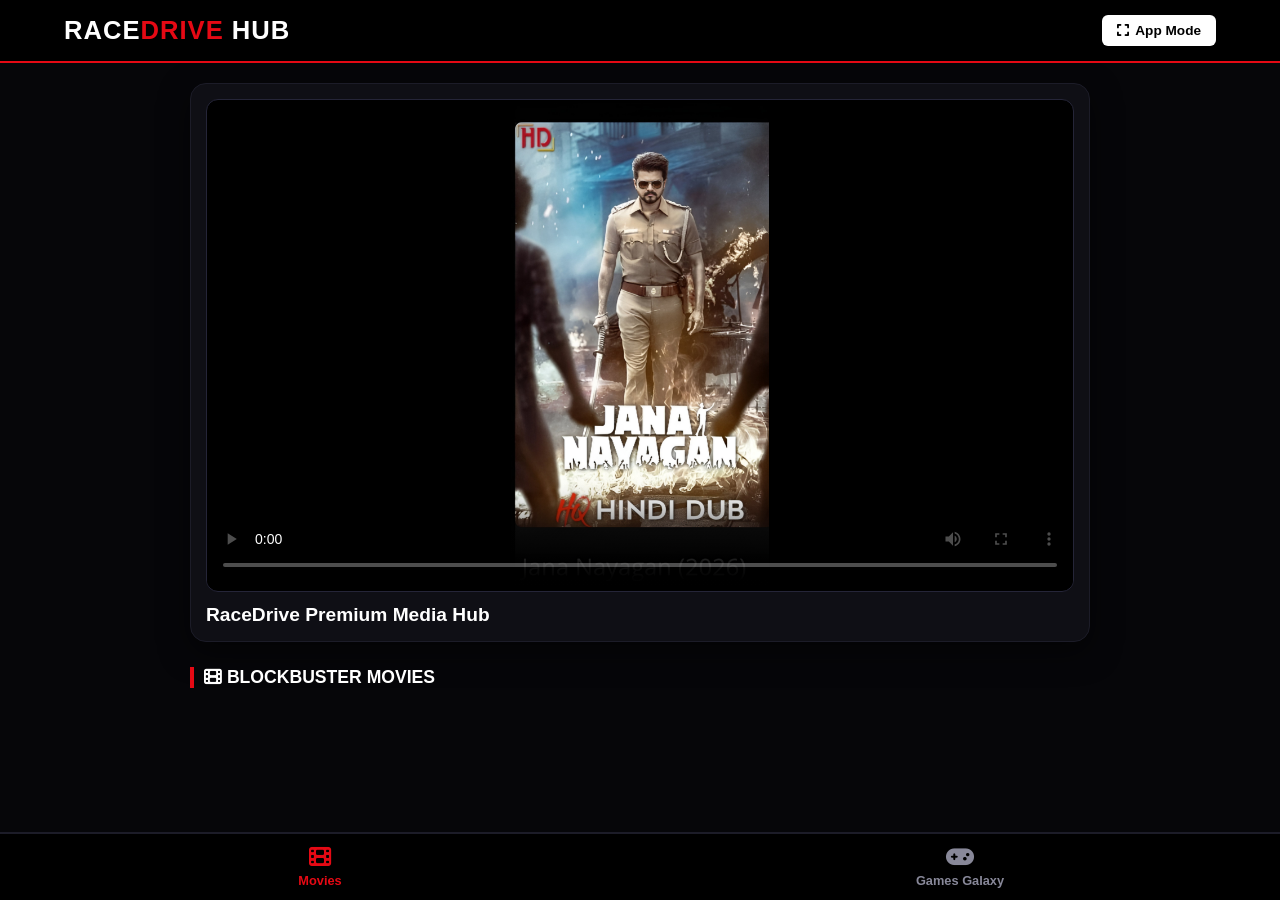
==== commit 0b116358: "Update index.html" ====
--- a/index.html
+++ b/index.html
@@ -3,7 +3,7 @@
 <head>
     <meta charset="UTF-8">
     <meta name="viewport" content="width=device-width, initial-scale=1.0">
-    <title>RaceDrive - Movies & Games Hub</title>
+    <title>RaceDrive - Movies & Games Galaxy</title>
     <link rel="stylesheet" href="https://cdnjs.cloudflare.com/ajax/libs/font-awesome/6.4.0/css/all.min.css">
     
     <link href="https://vjs.zencdn.net/8.3.0/video-js.css" rel="stylesheet" />
@@ -30,7 +30,7 @@
         .player-card { background: #0f0f15; border-radius: 16px; padding: 15px; border: 1px solid #1c1c28; box-shadow: 0 10px 30px rgba(0,0,0,0.5); margin-bottom: 25px; }
         .video-box { position: relative; width: 100%; background: #000; border-radius: 12px; overflow: hidden; border: 1px solid #252538; }
         
-        /* प्लेयर का साइज और पोस्टर इमेज सेटिंग */
+        /* प्लेयर पोस्टर सेटिंग */
         .video-js { width: 100% !important; height: auto !important; aspect-ratio: 16/9; }
         .vjs-poster { background-size: cover !important; background-position: center !important; }
         
@@ -90,7 +90,7 @@
 
     <div id="gamesWindow" class="app-window">
         <div class="player-card">
-            <div class="section-title" style="border-color: #00875a;"><i class="fas fa-gamepad"></i> Instant Play Games</div>
+            <div class="section-title" style="border-color: #00875a;"><i class="fas fa-galaxy"></i> Games Galaxy</div>
             <div class="content-scroll-box" id="gamesContainer" style="display: grid; grid-template-columns: repeat(auto-fill, minmax(120px, 1fr)); gap: 12px;"></div>
         </div>
     </div>
@@ -104,7 +104,7 @@
 
     <div class="bottom-nav">
         <button class="nav-item active" onclick="switchWindowTab('homeWindow', this)"><i class="fas fa-film"></i>Movies</button>
-        <button class="nav-item" onclick="switchWindowTab('gamesWindow', this)"><i class="fas fa-gamepad"></i>Games</button>
+        <button class="nav-item" onclick="switchWindowTab('gamesWindow', this)"><i class="fas fa-gamepad"></i>Games Galaxy</button>
     </div>
 
     <script>
@@ -115,11 +115,12 @@
             { name: "Bollywood Hits", url: "https://pubads.g.doubleclick.net/ssai/event/O-M2XAnuR3WbQGv9a3B8Xw/master.m3u8", icon: "fa-heart" }
         ];
 
-        // 🎮 गेम्स लिस्ट
+        // 🎮 गेम्स गैलेक्सी लिस्ट (यहाँ Subway Surfers ऐड कर दिया है)
         const gamesList = [
-            { name: "Snake Arena", link: "https://m.gamesnacks.com/games/snake" },
-            { name: "Tower Builder", link: "https://m.gamesnacks.com/games/towerbuilding" },
-            { name: "Color Burst", link: "https://m.gamesnacks.com/games/colorburst" }
+            { name: "Subway Surfers", link: "https://m.gamesnacks.com/games/subwaysurfers", icon: "fa-running" },
+            { name: "Snake Arena", link: "https://m.gamesnacks.com/games/snake", icon: "fa-ghost" },
+            { name: "Tower Builder", link: "https://m.gamesnacks.com/games/towerbuilding", icon: "fa-building" },
+            { name: "Color Burst", link: "https://m.gamesnacks.com/games/colorburst", icon: "fa-palette" }
         ];
 
         let videoEngine = videojs('mainHubPlayer', { fluid: true });
@@ -132,7 +133,7 @@
 
         function launchGame(title, webLink) {
             videoEngine.pause(); 
-            document.getElementById('gameIframeContainer').innerHTML = `<iframe src="${webLink}" style="width:100%; height:100%; border:none;"></iframe>`;
+            document.getElementById('gameIframeContainer').innerHTML = `<iframe src="${webLink}" style="width:100%; height:100%; border:none;" allow="autoplay; gamepad"></iframe>`;
             document.getElementById('masterGamePopup').classList.add('active');
         }
 
@@ -151,13 +152,13 @@
             movieBox.appendChild(card);
         });
 
-        // गेम्स ग्रिड बनाना
+        // गेम्स ग्रिड बनाना (अब हर गेम के लिए अलग आइकॉन दिखेगा)
         const gameBox = document.getElementById('gamesContainer');
         gamesList.forEach(game => {
             const card = document.createElement('div');
             card.className = 'content-card';
             card.onclick = () => launchGame(game.name, game.link);
-            card.innerHTML = `<div class="card-icon-box" style="color: #00875a;"><i class="fas fa-gamepad"></i></div><div class="card-title">${game.name}</div>`;
+            card.innerHTML = `<div class="card-icon-box" style="color: #00875a;"><i class="fas ${game.icon || 'fa-gamepad'}"></i></div><div class="card-title">${game.name}</div>`;
             gameBox.appendChild(card);
         });
 
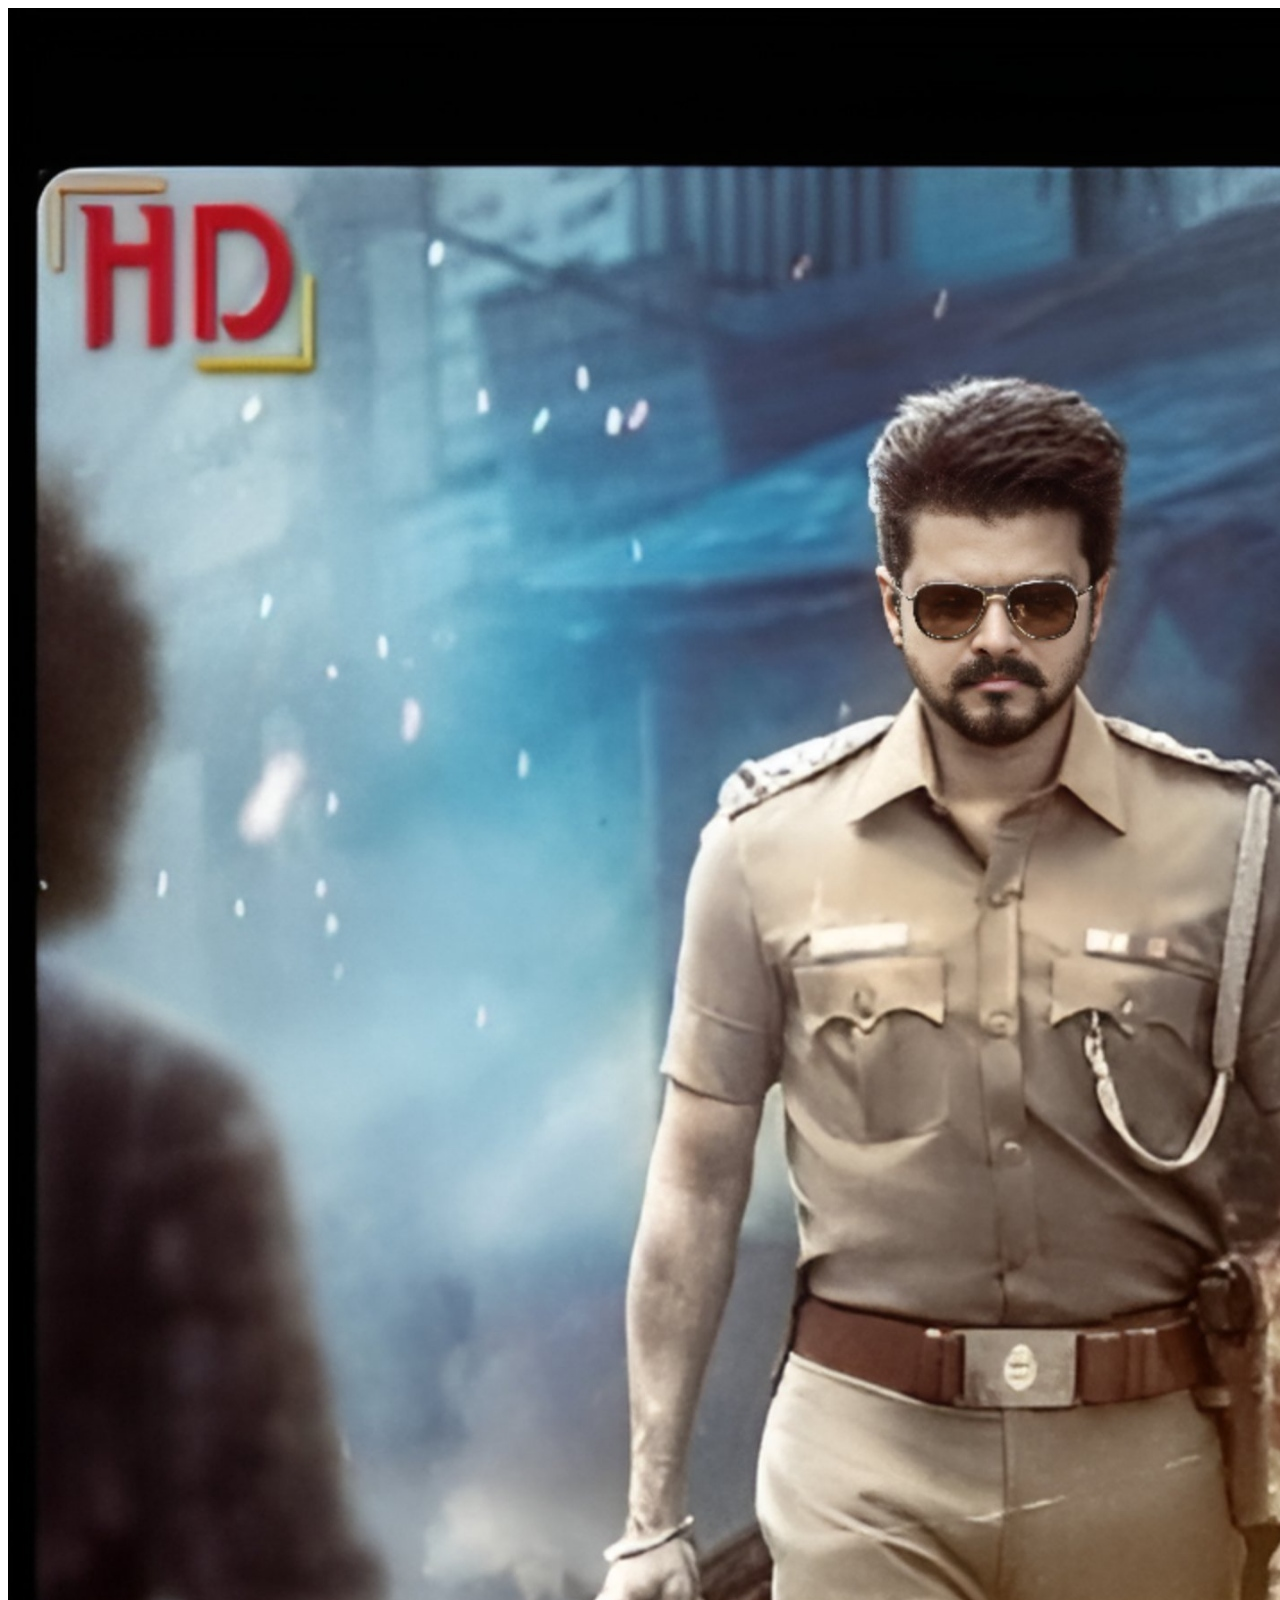
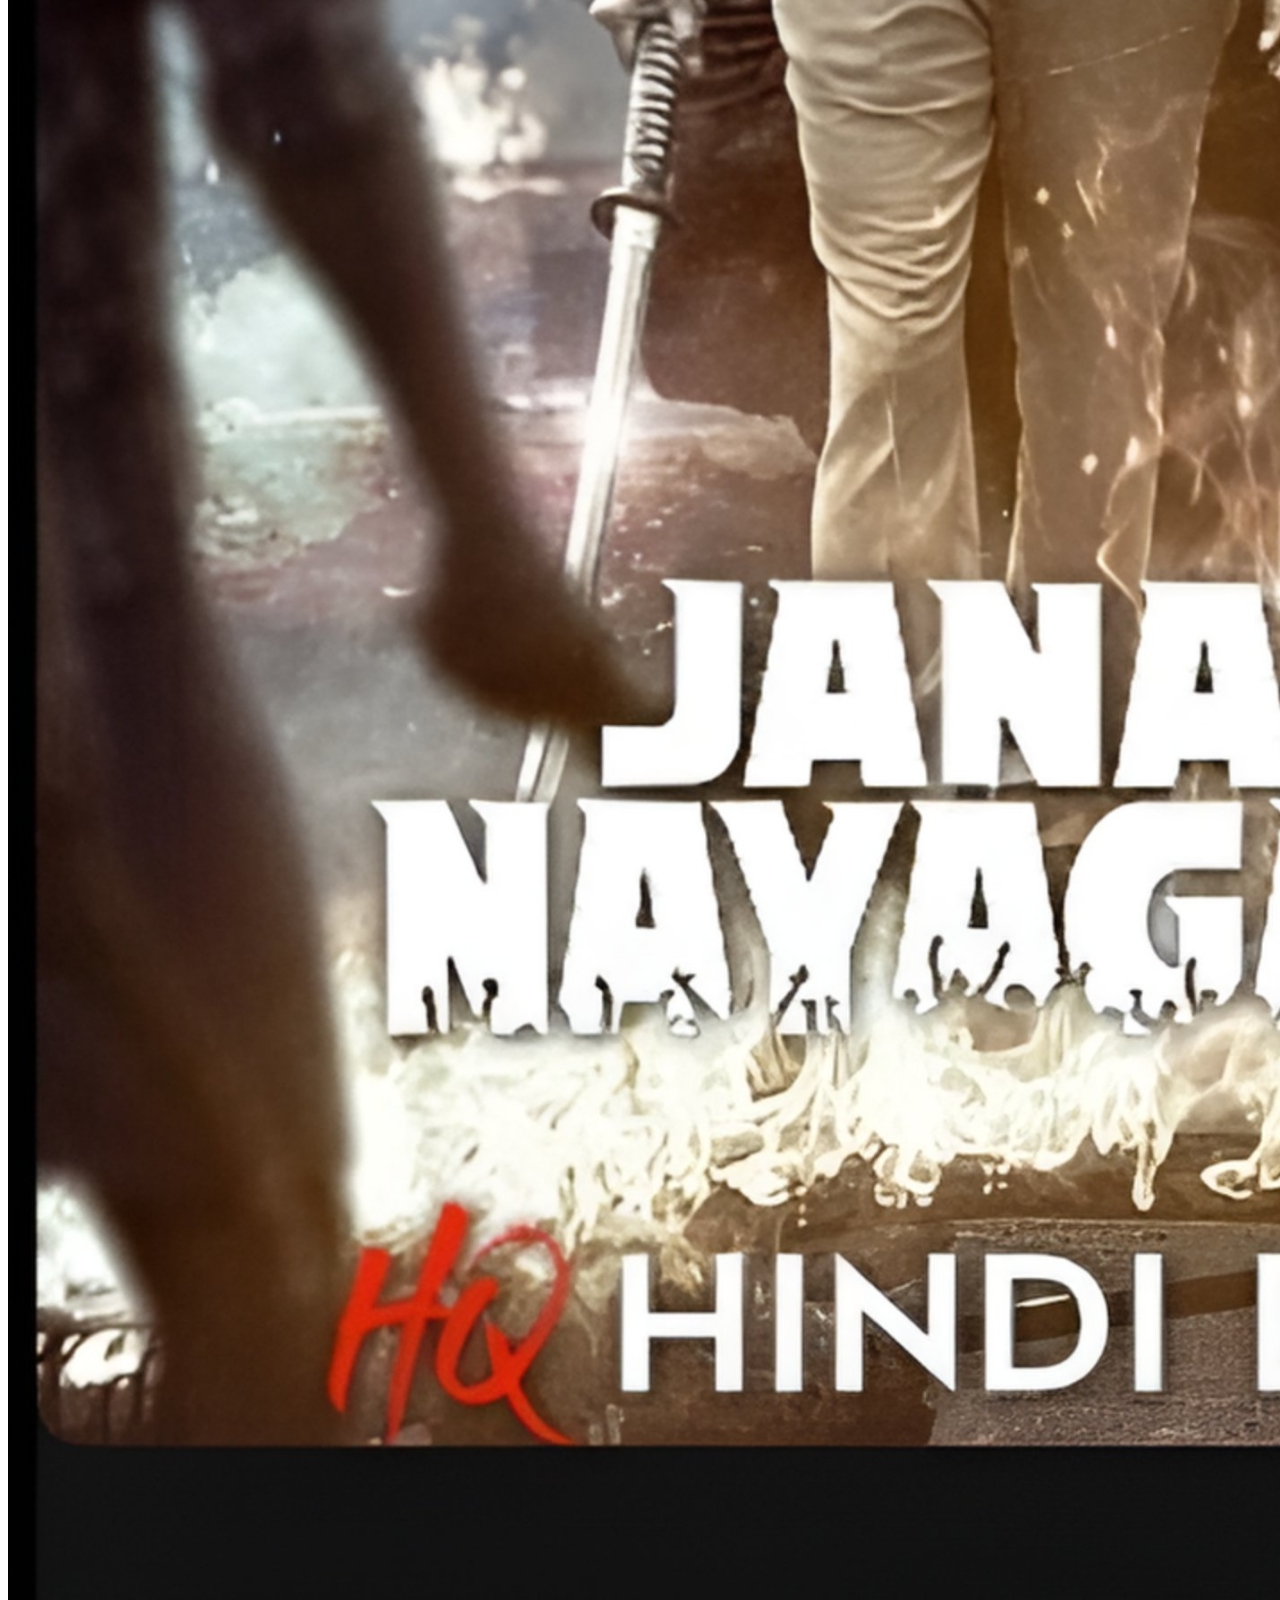
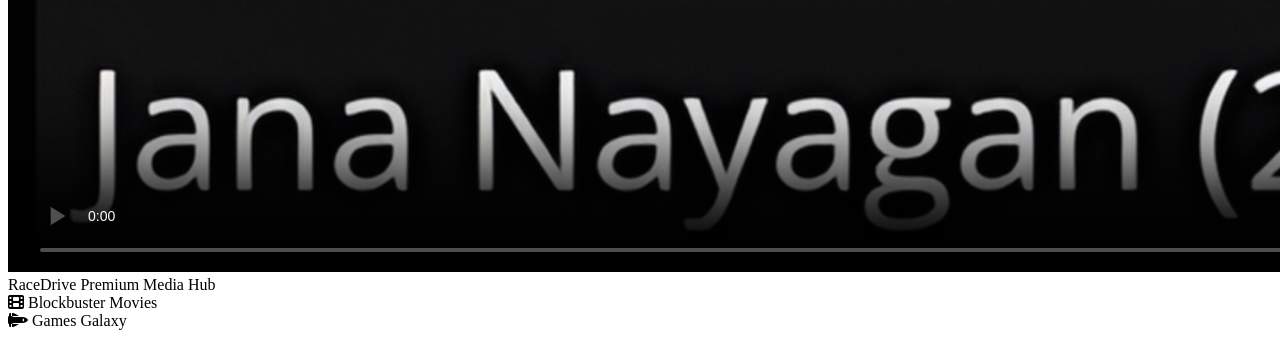
==== commit e1b626bb: "Update index.html" ====
--- a/index.html
+++ b/index.html
@@ -4,75 +4,14 @@
     <meta charset="UTF-8">
     <meta name="viewport" content="width=device-width, initial-scale=1.0">
     <title>RaceDrive - Movies & Games Galaxy</title>
+    
     <link rel="stylesheet" href="https://cdnjs.cloudflare.com/ajax/libs/font-awesome/6.4.0/css/all.min.css">
-    
     <link href="https://vjs.zencdn.net/8.3.0/video-js.css" rel="stylesheet" />
-    <script src="https://vjs.zencdn.net/8.3.0/video.min.js"></script>
-
-    <style>
-        * { margin: 0; padding: 0; box-sizing: border-box; font-family: 'Segoe UI', Roboto, sans-serif; }
-        body { background-color: #060609; color: #fff; padding-bottom: 90px; overflow-x: hidden; }
-        
-        /* 🌌 Top Bar */
-        .navbar { background: #000; padding: 15px 5%; border-bottom: 2px solid #e50914; display: flex; justify-content: space-between; align-items: center; position: sticky; top: 0; z-index: 100; }
-        .brand { font-size: 1.6rem; font-weight: 900; text-transform: uppercase; color: #fff; text-decoration: none; letter-spacing: 1px; }
-        .brand span { color: #e50914; }
-
-        /* 🖥️ Full Screen App Mode Button */
-        .web-fs-btn { background: #fff; color: #000; border: none; padding: 8px 15px; border-radius: 6px; font-weight: bold; font-size: 0.85rem; cursor: pointer; display: flex; align-items: center; gap: 6px; transition: 0.2s; }
-        .web-fs-btn:hover { background: #e50914; color: #fff; }
-        
-        /* 📱 Main Layout Containers */
-        .app-window { display: none; width: 94%; max-width: 900px; margin: 20px auto; animation: scaleUp 0.25s ease; }
-        .app-window.active { display: block; }
-
-        /* 📺 Player Box */
-        .player-card { background: #0f0f15; border-radius: 16px; padding: 15px; border: 1px solid #1c1c28; box-shadow: 0 10px 30px rgba(0,0,0,0.5); margin-bottom: 25px; }
-        .video-box { position: relative; width: 100%; background: #000; border-radius: 12px; overflow: hidden; border: 1px solid #252538; }
-        
-        /* प्लेयर पोस्टर सेटिंग */
-        .video-js { width: 100% !important; height: auto !important; aspect-ratio: 16/9; }
-        .vjs-poster { background-size: cover !important; background-position: center !important; }
-        
-        .stream-title { font-size: 1.2rem; font-weight: 800; margin-top: 12px; color: #fff; }
-
-        /* 📑 Horizontal Content Rows */
-        .row-section { margin-bottom: 25px; }
-        .section-title { font-size: 1.1rem; font-weight: 800; color: #fff; margin-bottom: 12px; border-left: 4px solid #e50914; padding-left: 10px; text-transform: uppercase; }
-        
-        .content-scroll-box { display: flex; gap: 12px; overflow-x: auto; padding-bottom: 10px; }
-        .content-scroll-box::-webkit-scrollbar { height: 4px; }
-        .content-scroll-box::-webkit-scrollbar-thumb { background: #222233; border-radius: 10px; }
-
-        /* 🎬 Card Design */
-        .content-card { min-width: 120px; width: 120px; background: #0f0f15; border: 1px solid #1c1c28; border-radius: 10px; overflow: hidden; cursor: pointer; transition: 0.2s; text-align: center; }
-        .content-card:hover { transform: scale(1.04); border-color: #e50914; }
-        .card-icon-box { width: 100%; height: 100px; background: #14141f; display: flex; align-items: center; justify-content: center; font-size: 2rem; color: #e50914; }
-        .card-title { font-size: 0.75rem; font-weight: 700; padding: 8px; white-space: nowrap; overflow: hidden; text-overflow: ellipsis; color: #e0e0e6; }
-
-        /* 🎮 Game Frame Popup */
-        .game-popup { display: none; position: fixed; top: 0; left: 0; width: 100%; height: 100%; background: rgba(0,0,0,0.95); z-index: 2000; align-items: center; justify-content: center; }
-        .game-popup.active { display: flex; }
-        .popup-content { width: 95%; max-width: 450px; height: 80vh; background: #000; border-radius: 16px; overflow: hidden; border: 2px solid #00875a; position: relative; }
-        .close-popup-btn { position: absolute; top: 10px; right: 10px; background: #e50914; color: #fff; border: none; padding: 8px 12px; border-radius: 6px; font-weight: bold; cursor: pointer; z-index: 2100; }
-
-        /* 📱 Bottom Nav Bar */
-        .bottom-nav { position: fixed; bottom: 0; left: 0; width: 100%; background: #000; border-top: 2px solid #1c1c28; display: flex; justify-content: space-around; padding: 12px 0; z-index: 200; }
-        .nav-item { background: none; border: none; color: #888899; display: flex; flex-direction: column; align-items: center; gap: 5px; cursor: pointer; font-size: 0.8rem; font-weight: 600; width: 45%; }
-        .nav-item i { font-size: 1.4rem; }
-        .nav-item.active { color: #e50914; }
-
-        @keyframes scaleUp { from { transform: scale(0.98); opacity: 0; } to { transform: scale(1); opacity: 1; } }
-    </style>
+    <link rel="stylesheet" href="style.css">
 </head>
 <body>
 
-    <div class="navbar">
-        <a href="#" class="brand">Race<span>Drive</span> Hub</a>
-        <button class="web-fs-btn" onclick="toggleMasterFullScreen()">
-            <i id="fsIcon" class="fas fa-expand"></i> <span id="fsText">App Mode</span>
-        </button>
-    </div>
+    <div id="navbar-placeholder"></div>
 
     <div id="homeWindow" class="app-window active">
         <div class="player-card">
@@ -90,97 +29,22 @@
 
     <div id="gamesWindow" class="app-window">
         <div class="player-card">
-            <div class="section-title" style="border-color: #00875a;"><i class="fas fa-galaxy"></i> Games Galaxy</div>
+            <div class="section-title" style="border-color: #00875a;"><i class="fas fa-space-shuttle"></i> Games Galaxy</div>
             <div class="content-scroll-box" id="gamesContainer" style="display: grid; grid-template-columns: repeat(auto-fill, minmax(120px, 1fr)); gap: 12px;"></div>
         </div>
     </div>
 
-    <div class="game-popup" id="masterGamePopup">
-        <div class="popup-content">
-            <button class="close-popup-btn" onclick="closeGamePopup()">Close Game</button>
-            <div id="gameIframeContainer" style="width: 100%; height: 100%;"></div>
-        </div>
-    </div>
+    <div id="game-popup-placeholder"></div>
 
-    <div class="bottom-nav">
-        <button class="nav-item active" onclick="switchWindowTab('homeWindow', this)"><i class="fas fa-film"></i>Movies</button>
-        <button class="nav-item" onclick="switchWindowTab('gamesWindow', this)"><i class="fas fa-gamepad"></i>Games Galaxy</button>
-    </div>
+    <div id="bottom-nav-placeholder"></div>
 
-    <script>
-        // 🍿 मूवीज लिस्ट
-        const movieStreams = [
-            { name: "Jana Nayagan (2026)", url: "https://rec.ustream.in/sadhna/live/playlist.m3u8", icon: "fa-mask" },
-            { name: "Hollywood Sci-Fi Extra", url: "https://ddnews.akamaized.net/hls/live/2034336/ddnews/master.m3u8", icon: "fa-rocket" },
-            { name: "Bollywood Hits", url: "https://pubads.g.doubleclick.net/ssai/event/O-M2XAnuR3WbQGv9a3B8Xw/master.m3u8", icon: "fa-heart" }
-        ];
-
-        // 🎮 गेम्स गैलेक्सी लिस्ट (यहाँ Subway Surfers ऐड कर दिया है)
-        const gamesList = [
-            { name: "Subway Surfers", link: "https://m.gamesnacks.com/games/subwaysurfers", icon: "fa-running" },
-            { name: "Snake Arena", link: "https://m.gamesnacks.com/games/snake", icon: "fa-ghost" },
-            { name: "Tower Builder", link: "https://m.gamesnacks.com/games/towerbuilding", icon: "fa-building" },
-            { name: "Color Burst", link: "https://m.gamesnacks.com/games/colorburst", icon: "fa-palette" }
-        ];
-
-        let videoEngine = videojs('mainHubPlayer', { fluid: true });
-
-        function loadVideo(title, url) {
-            document.getElementById('activeContentTitle').innerText = title;
-            videoEngine.src({ src: url, type: 'application/x-mpegURL' });
-            videoEngine.play().catch(e => console.log("User action required."));
-        }
-
-        function launchGame(title, webLink) {
-            videoEngine.pause(); 
-            document.getElementById('gameIframeContainer').innerHTML = `<iframe src="${webLink}" style="width:100%; height:100%; border:none;" allow="autoplay; gamepad"></iframe>`;
-            document.getElementById('masterGamePopup').classList.add('active');
-        }
-
-        function closeGamePopup() {
-            document.getElementById('masterGamePopup').classList.remove('active');
-            document.getElementById('gameIframeContainer').innerHTML = ""; 
-        }
-
-        // मूवीज लिस्ट बनाना
-        const movieBox = document.getElementById('moviesContainer');
-        movieStreams.forEach((item) => {
-            const card = document.createElement('div');
-            card.className = 'content-card';
-            card.onclick = () => loadVideo(item.name, item.url);
-            card.innerHTML = `<div class="card-icon-box"><i class="fas ${item.icon}"></i></div><div class="card-title">${item.name}</div>`;
-            movieBox.appendChild(card);
-        });
-
-        // गेम्स ग्रिड बनाना (अब हर गेम के लिए अलग आइकॉन दिखेगा)
-        const gameBox = document.getElementById('gamesContainer');
-        gamesList.forEach(game => {
-            const card = document.createElement('div');
-            card.className = 'content-card';
-            card.onclick = () => launchGame(game.name, game.link);
-            card.innerHTML = `<div class="card-icon-box" style="color: #00875a;"><i class="fas ${game.icon || 'fa-gamepad'}"></i></div><div class="card-title">${game.name}</div>`;
-            gameBox.appendChild(card);
-        });
-
-        function switchWindowTab(windowId, buttonEl) {
-            document.querySelectorAll('.app-window').forEach(win => win.classList.remove('active'));
-            document.querySelectorAll('.nav-item').forEach(btn => btn.classList.remove('active'));
-            document.getElementById(windowId).classList.add('active');
-            buttonEl.classList.add('active');
-        }
-
-        function toggleMasterFullScreen() {
-            const doc = document.documentElement;
-            if (!document.fullscreenElement && !document.webkitFullscreenElement) {
-                if (doc.requestFullscreen) doc.requestFullscreen();
-                else if (doc.webkitRequestFullscreen) doc.webkitRequestFullscreen();
-                document.getElementById('fsText').innerText = "Exit App";
-            } else {
-                if (document.exitFullscreen) document.exitFullscreen();
-                else if (document.webkitExitFullscreen) document.webkitExitFullscreen();
-                document.getElementById('fsText').innerText = "App Mode";
-            }
-        }
-    </script>
+    <script src="https://vjs.zencdn.net/8.3.0/video.min.js"></script>
+    <script src="movies-data.js"></script>
+    <script src="games-data.js"></script>
+    <script src="player-core.js"></script>
+    <script src="games-core.js"></script>
+    <script src="ui-control.js"></script>
+    <script src="components.js"></script>
+    <script src="app.js"></script>
 </body>
 </html>
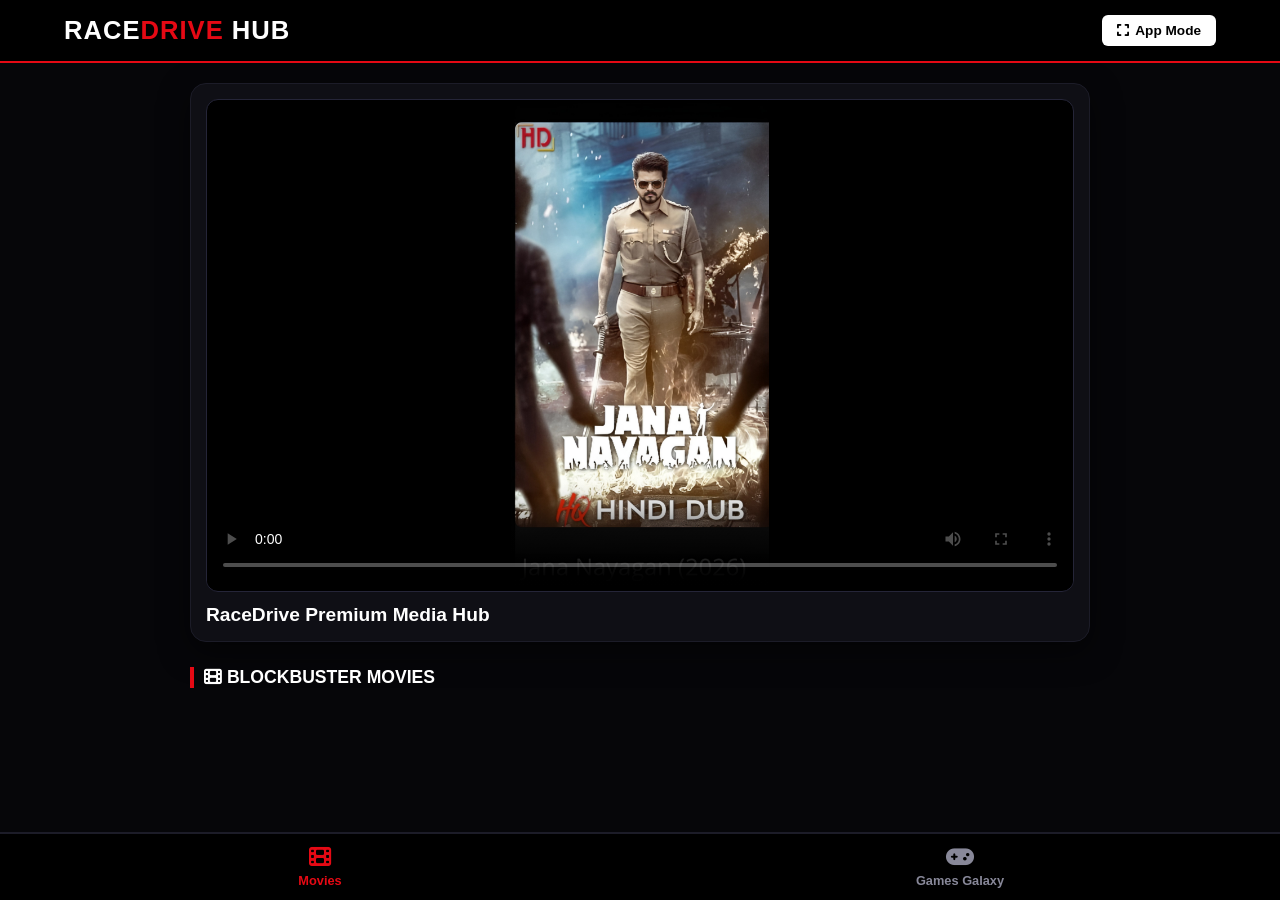
==== commit 95fd092a: "Update index.html" ====
--- a/index.html
+++ b/index.html
@@ -4,14 +4,18 @@
     <meta charset="UTF-8">
     <meta name="viewport" content="width=device-width, initial-scale=1.0">
     <title>RaceDrive - Movies & Games Galaxy</title>
-    
     <link rel="stylesheet" href="https://cdnjs.cloudflare.com/ajax/libs/font-awesome/6.4.0/css/all.min.css">
     <link href="https://vjs.zencdn.net/8.3.0/video-js.css" rel="stylesheet" />
     <link rel="stylesheet" href="style.css">
 </head>
 <body>
 
-    <div id="navbar-placeholder"></div>
+    <div class="navbar">
+        <a href="#" class="brand">Race<span>Drive</span> Hub</a>
+        <button class="web-fs-btn" onclick="toggleMasterFullScreen()">
+            <i id="fsIcon" class="fas fa-expand"></i> <span id="fsText">App Mode</span>
+        </button>
+    </div>
 
     <div id="homeWindow" class="app-window active">
         <div class="player-card">
@@ -20,7 +24,6 @@
             </div>
             <div class="stream-title" id="activeContentTitle">RaceDrive Premium Media Hub</div>
         </div>
-
         <div class="row-section">
             <div class="section-title"><i class="fas fa-film"></i> Blockbuster Movies</div>
             <div class="content-scroll-box" id="moviesContainer"></div>
@@ -34,17 +37,21 @@
         </div>
     </div>
 
-    <div id="game-popup-placeholder"></div>
+    <div class="game-popup" id="masterGamePopup">
+        <div class="popup-content">
+            <button class="close-popup-btn" onclick="closeGamePopup()">Close Game</button>
+            <div id="gameIframeContainer" style="width: 100%; height: 100%;"></div>
+        </div>
+    </div>
 
-    <div id="bottom-nav-placeholder"></div>
+    <div class="bottom-nav">
+        <button class="nav-item active" onclick="switchWindowTab('homeWindow', this)"><i class="fas fa-film"></i>Movies</button>
+        <button class="nav-item" onclick="switchWindowTab('gamesWindow', this)"><i class="fas fa-gamepad"></i>Games Galaxy</button>
+    </div>
 
     <script src="https://vjs.zencdn.net/8.3.0/video.min.js"></script>
-    <script src="movies-data.js"></script>
-    <script src="games-data.js"></script>
-    <script src="player-core.js"></script>
-    <script src="games-core.js"></script>
-    <script src="ui-control.js"></script>
-    <script src="components.js"></script>
+    <script src="data.js"></script>
+    <script src="controls.js"></script>
     <script src="app.js"></script>
 </body>
 </html>
--- a/style.css
+++ b/style.css
@@ -0,0 +1,46 @@
+* { margin: 0; padding: 0; box-sizing: border-box; font-family: 'Segoe UI', Roboto, sans-serif; }
+body { background-color: #060609; color: #fff; padding-bottom: 90px; overflow-x: hidden; }
+
+/* Navbar */
+.navbar { background: #000; padding: 15px 5%; border-bottom: 2px solid #e50914; display: flex; justify-content: space-between; align-items: center; position: sticky; top: 0; z-index: 100; }
+.brand { font-size: 1.6rem; font-weight: 900; text-transform: uppercase; color: #fff; text-decoration: none; letter-spacing: 1px; }
+.brand span { color: #e50914; }
+.web-fs-btn { background: #fff; color: #000; border: none; padding: 8px 15px; border-radius: 6px; font-weight: bold; font-size: 0.85rem; cursor: pointer; display: flex; align-items: center; gap: 6px; transition: 0.2s; }
+.web-fs-btn:hover { background: #e50914; color: #fff; }
+
+/* Windows Layout */
+.app-window { display: none; width: 94%; max-width: 900px; margin: 20px auto; animation: scaleUp 0.25s ease; }
+.app-window.active { display: block; }
+
+/* Player Card */
+.player-card { background: #0f0f15; border-radius: 16px; padding: 15px; border: 1px solid #1c1c28; box-shadow: 0 10px 30px rgba(0,0,0,0.5); margin-bottom: 25px; }
+.video-box { position: relative; width: 100%; background: #000; border-radius: 12px; overflow: hidden; border: 1px solid #252538; }
+.video-js { width: 100% !important; height: auto !important; aspect-ratio: 16/9; }
+.vjs-poster { background-size: cover !important; background-position: center !important; }
+.stream-title { font-size: 1.2rem; font-weight: 800; margin-top: 12px; color: #fff; }
+
+/* Content Rows & Cards */
+.row-section { margin-bottom: 25px; }
+.section-title { font-size: 1.1rem; font-weight: 800; color: #fff; margin-bottom: 12px; border-left: 4px solid #e50914; padding-left: 10px; text-transform: uppercase; }
+.content-scroll-box { display: flex; gap: 12px; overflow-x: auto; padding-bottom: 10px; }
+.content-scroll-box::-webkit-scrollbar { height: 4px; }
+.content-scroll-box::-webkit-scrollbar-thumb { background: #222233; border-radius: 10px; }
+
+.content-card { min-width: 120px; width: 120px; background: #0f0f15; border: 1px solid #1c1c28; border-radius: 10px; overflow: hidden; cursor: pointer; transition: 0.2s; text-align: center; }
+.content-card:hover { transform: scale(1.04); border-color: #e50914; }
+.card-icon-box { width: 100%; height: 100px; background: #14141f; display: flex; align-items: center; justify-content: center; font-size: 2rem; color: #e50914; }
+.card-title { font-size: 0.75rem; font-weight: 700; padding: 8px; white-space: nowrap; overflow: hidden; text-overflow: ellipsis; color: #e0e0e6; }
+
+/* Game Popups */
+.game-popup { display: none; position: fixed; top: 0; left: 0; width: 100%; height: 100%; background: rgba(0,0,0,0.95); z-index: 2000; align-items: center; justify-content: center; }
+.game-popup.active { display: flex; }
+.popup-content { width: 95%; max-width: 450px; height: 80vh; background: #000; border-radius: 16px; overflow: hidden; border: 2px solid #00875a; position: relative; }
+.close-popup-btn { position: absolute; top: 10px; right: 10px; background: #e50914; color: #fff; border: none; padding: 8px 12px; border-radius: 6px; font-weight: bold; cursor: pointer; z-index: 2100; }
+
+/* Bottom Nav */
+.bottom-nav { position: fixed; bottom: 0; left: 0; width: 100%; background: #000; border-top: 2px solid #1c1c28; display: flex; justify-content: space-around; padding: 12px 0; z-index: 200; }
+.nav-item { background: none; border: none; color: #888899; display: flex; flex-direction: column; align-items: center; gap: 5px; cursor: pointer; font-size: 0.8rem; font-weight: 600; width: 45%; }
+.nav-item i { font-size: 1.4rem; }
+.nav-item.active { color: #e50914; }
+
+@keyframes scaleUp { from { transform: scale(0.98); opacity: 0; } to { transform: scale(1); opacity: 1; } }
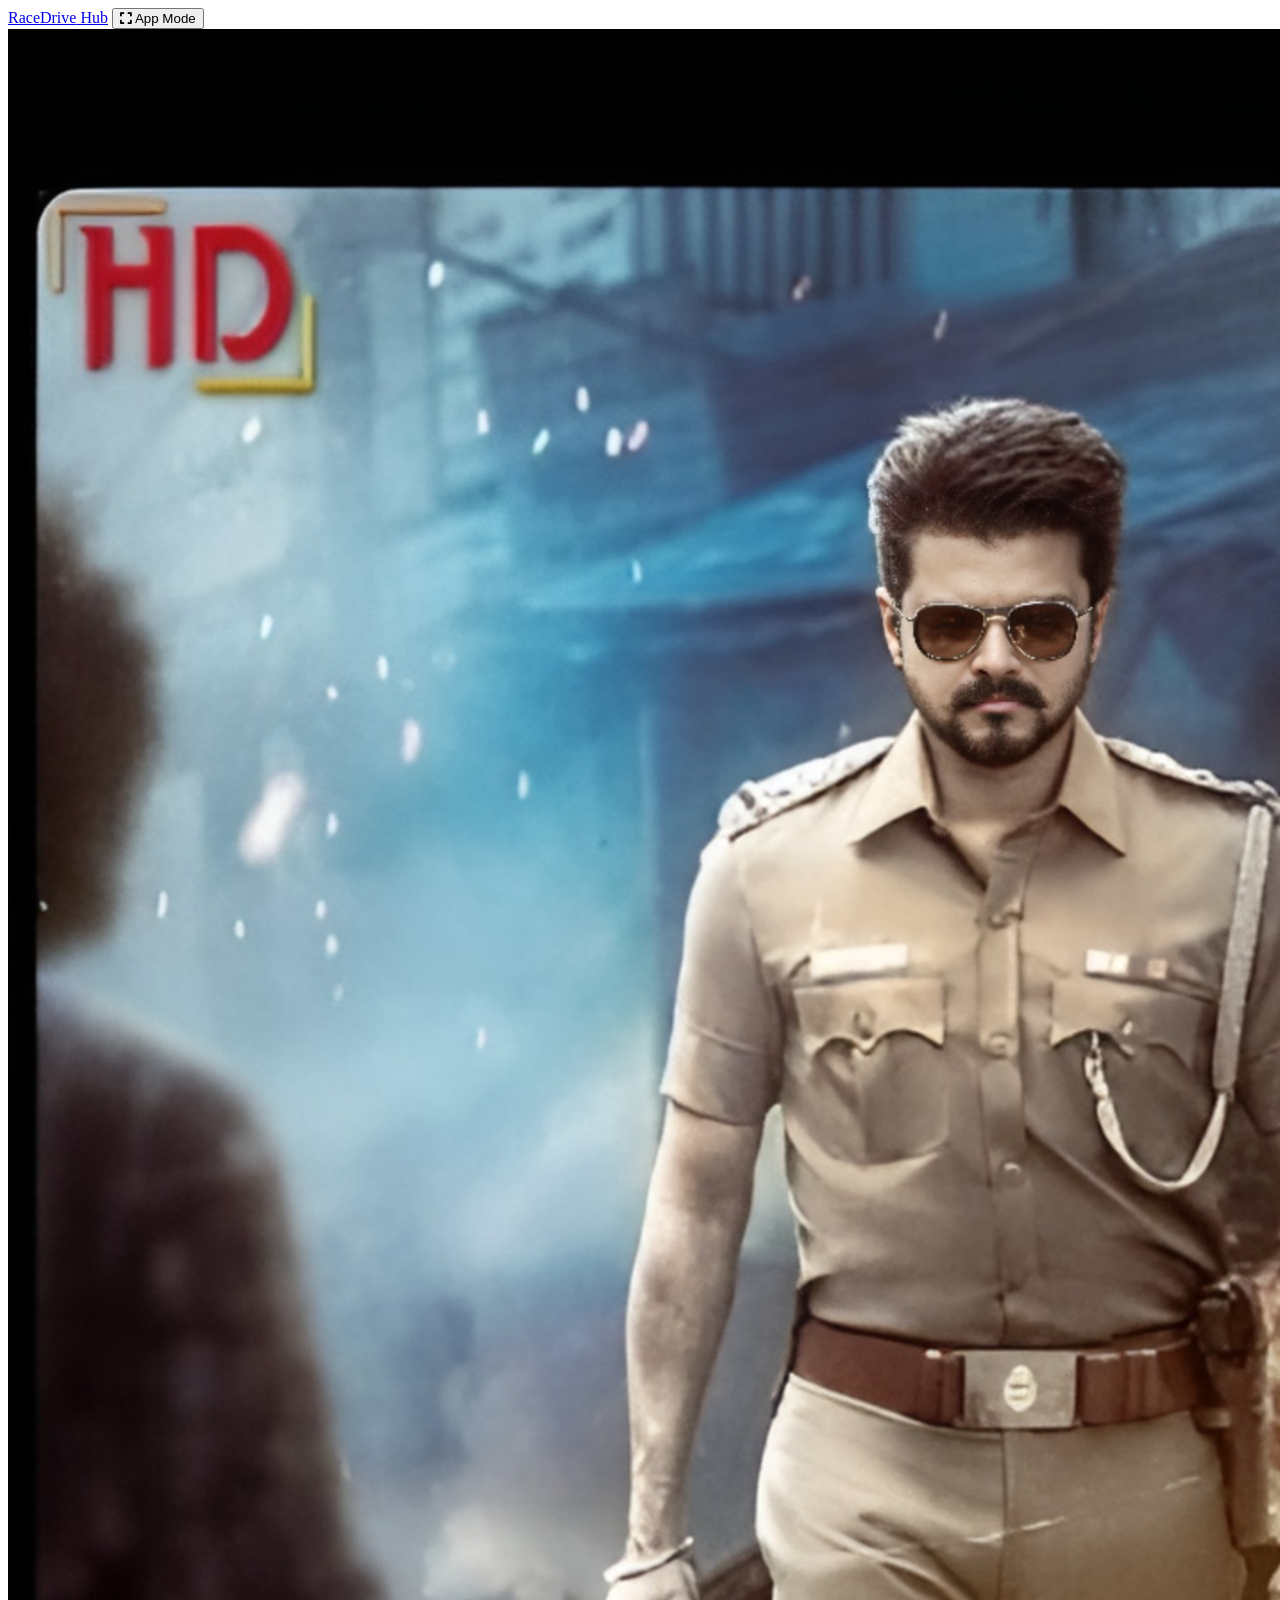
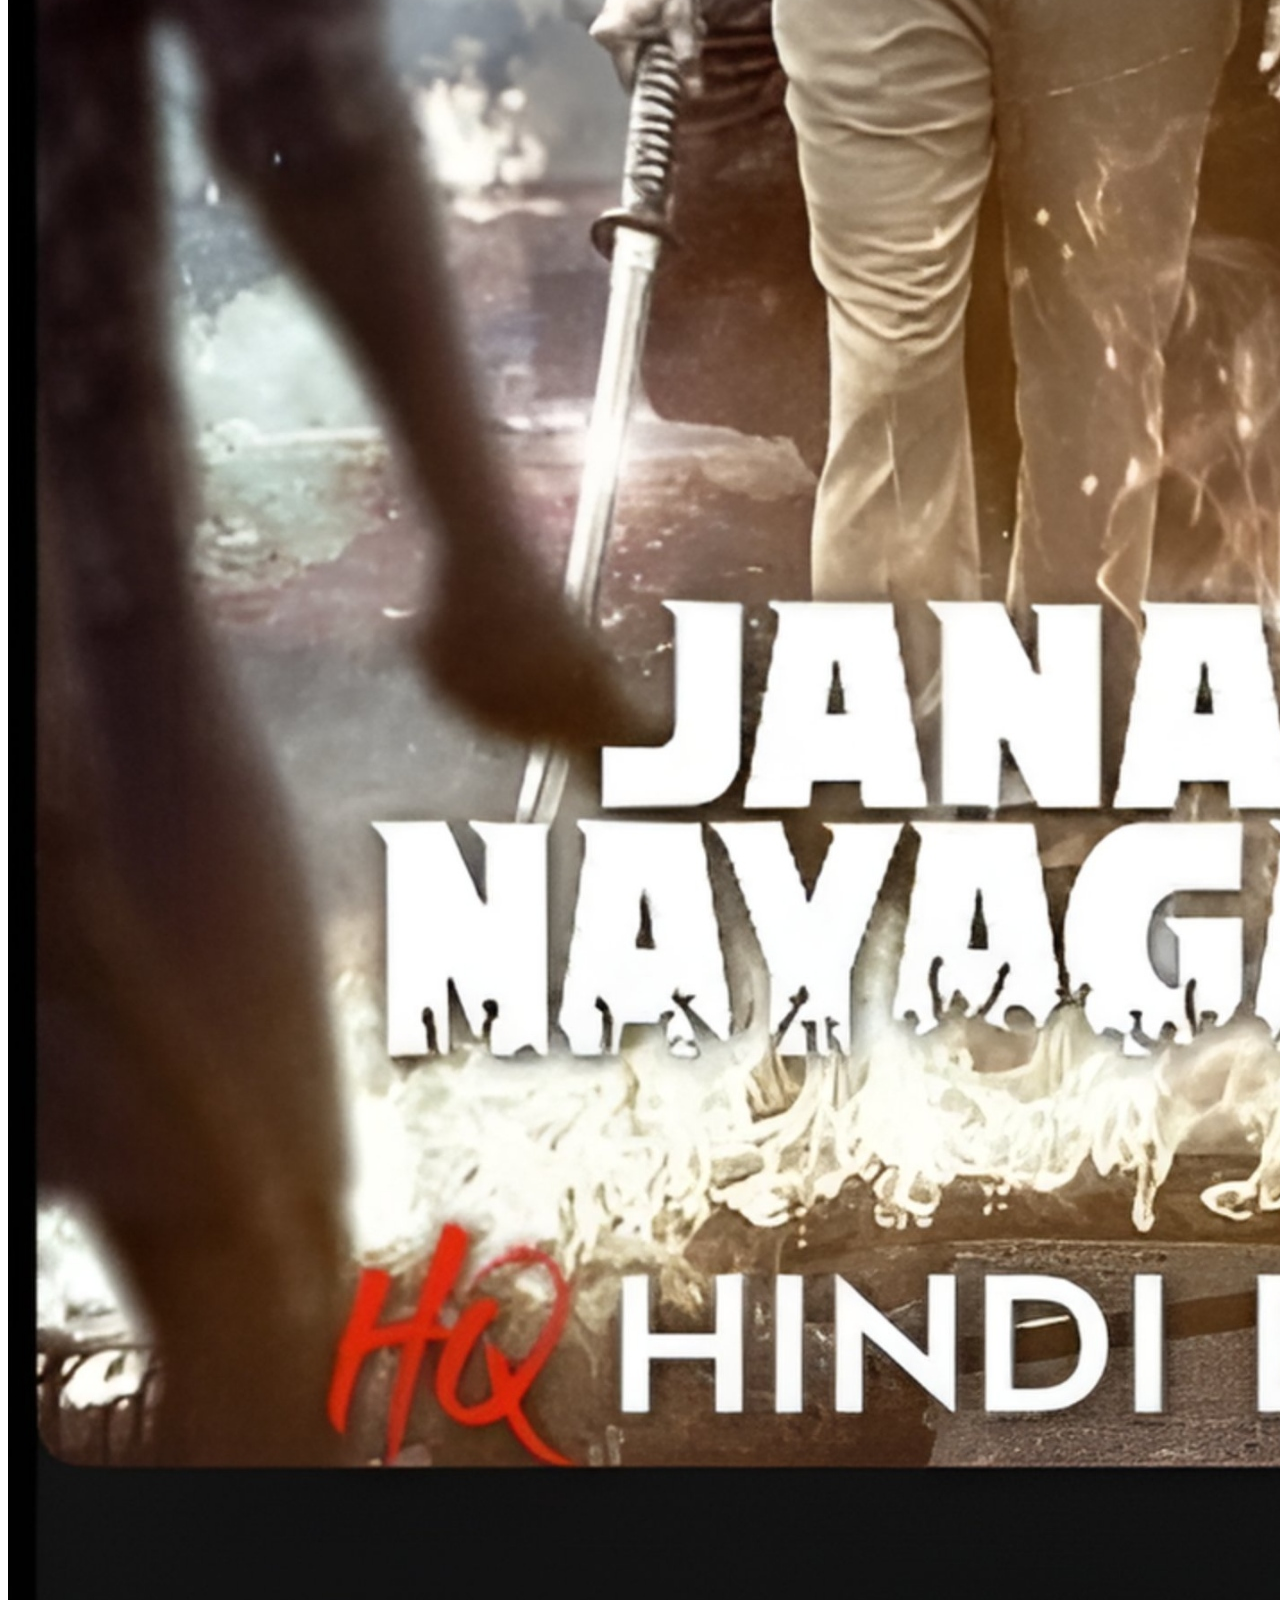
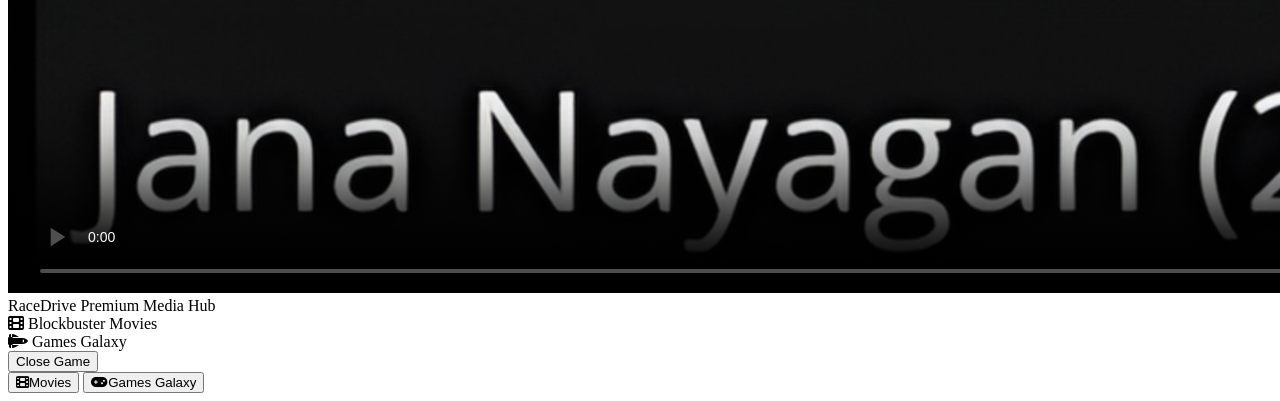
==== commit e7cde117: "Update index.html" ====
--- a/index.html
+++ b/index.html
@@ -31,9 +31,42 @@
     </div>
 
     <div id="gamesWindow" class="app-window">
-        <div class="player-card">
+        <div class="player-card" id="gamesMenuSection">
             <div class="section-title" style="border-color: #00875a;"><i class="fas fa-space-shuttle"></i> Games Galaxy</div>
             <div class="content-scroll-box" id="gamesContainer" style="display: grid; grid-template-columns: repeat(auto-fill, minmax(120px, 1fr)); gap: 12px;"></div>
+        </div>
+
+        <div id="arcade-snake" class="arcade-container" style="display:none;">
+            <h3>🐍 क्लासिक स्नेक गेम</h3>
+            <div id="snakeScore" style="font-size:18px; margin:10px 0; color:#4CAF50;">स्कोर: 0</div>
+            <canvas id="snakeCanvas" width="400" height="400"></canvas>
+            <button class="back-arcade-btn" onclick="closeArcadeGame()">← गेम्स लिस्ट में वापस जाएं</button>
+        </div>
+
+        <div id="arcade-ttt" class="arcade-container" style="display:none;">
+            <h3>❌ टिक-टैक-टो ⭕</h3>
+            <div id="tttStatus" style="font-size:18px; margin:10px 0; color:#2196F3;">खिलाड़ी X की बारी</div>
+            <div class="board" id="tttBoard">
+                <div class="cell" data-index="0"></div><div class="cell" data-index="1"></div><div class="cell" data-index="2"></div>
+                <div class="cell" data-index="3"></div><div class="cell" data-index="4"></div><div class="cell" data-index="5"></div>
+                <div class="cell" data-index="6"></div><div class="cell" data-index="7"></div><div class="cell" data-index="8"></div>
+            </div>
+            <button class="back-arcade-btn" style="background-color:#4CAF50; margin-bottom:10px;" onclick="startSnakeArcadeLogic('ttt')">रीस्टार्ट गेम</button><br>
+            <button class="back-arcade-btn" onclick="closeArcadeGame()">← गेम्स लिस्ट में वापस जाएं</button>
+        </div>
+
+        <div id="arcade-pong" class="arcade-container" style="display:none;">
+            <h3>🏓 पोंग टेनिस (vs कंप्यूटर)</h3>
+            <p style="font-size:12px; color:#aaa;">कंट्रोल करने के लिए Up/Down Arrow कीज का इस्तेमाल करें</p>
+            <canvas id="pongCanvas" width="500" height="350"></canvas>
+            <button class="back-arcade-btn" onclick="closeArcadeGame()">← गेम्स लिस्ट में वापस जाएं</button>
+        </div>
+
+        <div id="arcade-subway" class="arcade-container" style="display:none;">
+            <h3>🏃 सबवे रनर</h3>
+            <div id="subwayScore" style="font-size:18px; margin:10px 0; color:#e67e22;">स्कोर: 0</div>
+            <canvas id="subwayCanvas" width="500" height="250"></canvas>
+            <button class="back-arcade-btn" onclick="closeArcadeGame()">← गेम्स लिस्ट में वापस जाएं</button>
         </div>
     </div>
 
--- a/style.css
+++ b/style.css
@@ -1,46 +1,13 @@
-* { margin: 0; padding: 0; box-sizing: border-box; font-family: 'Segoe UI', Roboto, sans-serif; }
-body { background-color: #060609; color: #fff; padding-bottom: 90px; overflow-x: hidden; }
+/* 🕹️ Arcade CSS Adds */
+.arcade-container { background: #0f0f15; border-radius: 14px; padding: 20px; border: 2px solid #00875a; margin: 15px auto; max-width: 540px; text-align: center; }
+.arcade-container h3 { color: #00875a; margin-bottom: 10px; font-weight: 800; }
+.arcade-container canvas { background: #000; border: 3px solid #1c1c28; border-radius: 8px; max-width: 100%; display: block; margin: 0 auto; }
+.back-arcade-btn { margin-top: 15px; padding: 10px 20px; background-color: #e74c3c; color: white; border: none; border-radius: 6px; cursor: pointer; font-weight: bold; font-size: 0.85rem; transition: 0.2s; }
+.back-arcade-btn:hover { background-color: #c0392b; transform: scale(1.03); }
 
-/* Navbar */
-.navbar { background: #000; padding: 15px 5%; border-bottom: 2px solid #e50914; display: flex; justify-content: space-between; align-items: center; position: sticky; top: 0; z-index: 100; }
-.brand { font-size: 1.6rem; font-weight: 900; text-transform: uppercase; color: #fff; text-decoration: none; letter-spacing: 1px; }
-.brand span { color: #e50914; }
-.web-fs-btn { background: #fff; color: #000; border: none; padding: 8px 15px; border-radius: 6px; font-weight: bold; font-size: 0.85rem; cursor: pointer; display: flex; align-items: center; gap: 6px; transition: 0.2s; }
-.web-fs-btn:hover { background: #e50914; color: #fff; }
-
-/* Windows Layout */
-.app-window { display: none; width: 94%; max-width: 900px; margin: 20px auto; animation: scaleUp 0.25s ease; }
-.app-window.active { display: block; }
-
-/* Player Card */
-.player-card { background: #0f0f15; border-radius: 16px; padding: 15px; border: 1px solid #1c1c28; box-shadow: 0 10px 30px rgba(0,0,0,0.5); margin-bottom: 25px; }
-.video-box { position: relative; width: 100%; background: #000; border-radius: 12px; overflow: hidden; border: 1px solid #252538; }
-.video-js { width: 100% !important; height: auto !important; aspect-ratio: 16/9; }
-.vjs-poster { background-size: cover !important; background-position: center !important; }
-.stream-title { font-size: 1.2rem; font-weight: 800; margin-top: 12px; color: #fff; }
-
-/* Content Rows & Cards */
-.row-section { margin-bottom: 25px; }
-.section-title { font-size: 1.1rem; font-weight: 800; color: #fff; margin-bottom: 12px; border-left: 4px solid #e50914; padding-left: 10px; text-transform: uppercase; }
-.content-scroll-box { display: flex; gap: 12px; overflow-x: auto; padding-bottom: 10px; }
-.content-scroll-box::-webkit-scrollbar { height: 4px; }
-.content-scroll-box::-webkit-scrollbar-thumb { background: #222233; border-radius: 10px; }
-
-.content-card { min-width: 120px; width: 120px; background: #0f0f15; border: 1px solid #1c1c28; border-radius: 10px; overflow: hidden; cursor: pointer; transition: 0.2s; text-align: center; }
-.content-card:hover { transform: scale(1.04); border-color: #e50914; }
-.card-icon-box { width: 100%; height: 100px; background: #14141f; display: flex; align-items: center; justify-content: center; font-size: 2rem; color: #e50914; }
-.card-title { font-size: 0.75rem; font-weight: 700; padding: 8px; white-space: nowrap; overflow: hidden; text-overflow: ellipsis; color: #e0e0e6; }
-
-/* Game Popups */
-.game-popup { display: none; position: fixed; top: 0; left: 0; width: 100%; height: 100%; background: rgba(0,0,0,0.95); z-index: 2000; align-items: center; justify-content: center; }
-.game-popup.active { display: flex; }
-.popup-content { width: 95%; max-width: 450px; height: 80vh; background: #000; border-radius: 16px; overflow: hidden; border: 2px solid #00875a; position: relative; }
-.close-popup-btn { position: absolute; top: 10px; right: 10px; background: #e50914; color: #fff; border: none; padding: 8px 12px; border-radius: 6px; font-weight: bold; cursor: pointer; z-index: 2100; }
-
-/* Bottom Nav */
-.bottom-nav { position: fixed; bottom: 0; left: 0; width: 100%; background: #000; border-top: 2px solid #1c1c28; display: flex; justify-content: space-around; padding: 12px 0; z-index: 200; }
-.nav-item { background: none; border: none; color: #888899; display: flex; flex-direction: column; align-items: center; gap: 5px; cursor: pointer; font-size: 0.8rem; font-weight: 600; width: 45%; }
-.nav-item i { font-size: 1.4rem; }
-.nav-item.active { color: #e50914; }
-
-@keyframes scaleUp { from { transform: scale(0.98); opacity: 0; } to { transform: scale(1); opacity: 1; } }
+/* Tic-Tac-Toe Grid */
+.board { display: grid; grid-template-columns: repeat(3, 80px); grid-template-rows: repeat(3, 80px); gap: 6px; justify-content: center; margin: 15px auto; }
+.cell { background-color: #14141f; border: 2px solid #252538; border-radius: 8px; font-size: 32px; font-weight: bold; display: flex; align-items: center; justify-content: center; cursor: pointer; color: #fff; transition: 0.2s; }
+.cell:hover { background-color: #1c1c28; }
+.cell.X { color: #2196F3; }
+.cell.O { color: #FF5722; }
